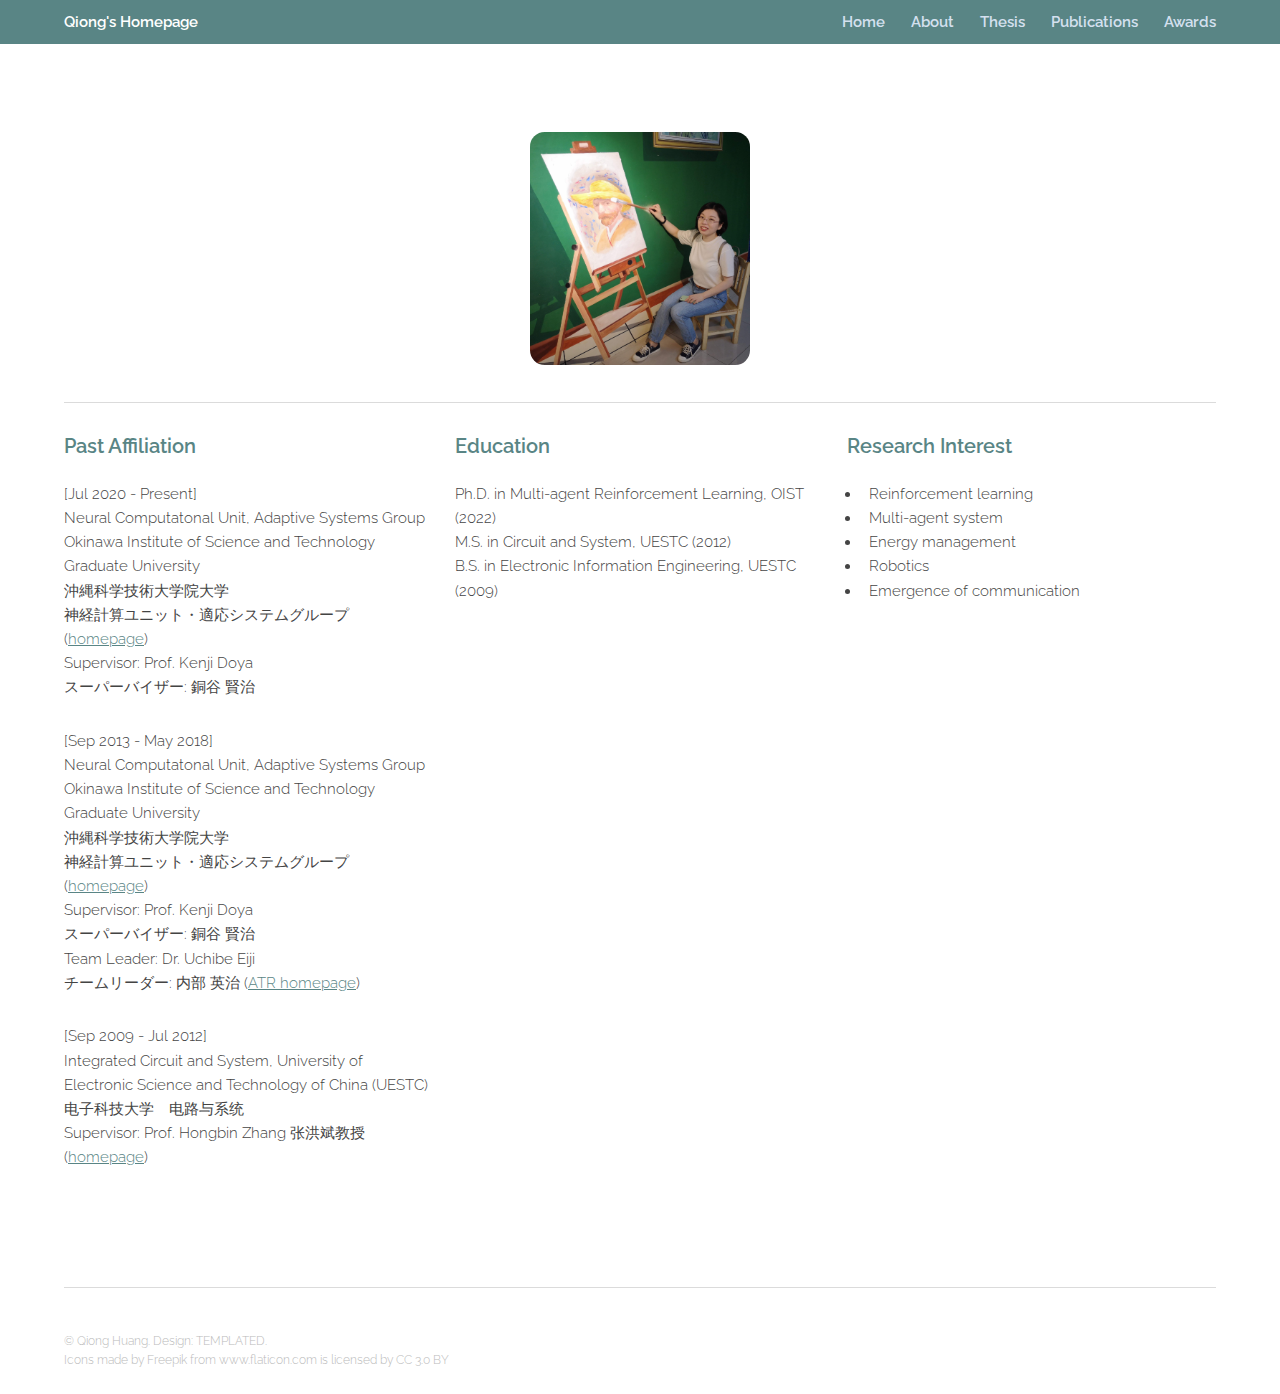
==== about.html @ fdb7c6c6 "Update contents" ====
<!DOCTYPE HTML>
<!--
	Theory by TEMPLATED
	templated.co @templatedco
	Released for free under the Creative Commons Attribution 3.0 license (templated.co/license)
-->
<html>
	<head>
		<title>About - Qiong Huang's Homepage</title>
		<meta charset="utf-8" />
		<meta name="viewport" content="width=device-width, initial-scale=1" />
		<link rel="stylesheet" href="assets/css/main.css" />
	</head>
	<body class="subpage">

		<!-- Header -->
			<header id="header">
				<div class="inner">
					<a href="index.html" class="logo">Qiong's Homepage</a>
					<nav id="nav">
					</nav>
					<a href="#navPanel" class="navPanelToggle"><span class="fa fa-bars"></span></a>
				</div>
			</header>

		<!-- Three -->
			<section id="three" class="wrapper">
				<div class="inner">
					<!-- <header class="align-center" style="text-align: center;">
						<h2 style="font-weight: 500">Who I Am</h2>
					</header> -->
					
					<div style="text-align: center;">
						<img src="images/me.jpg" style="width: 15em;border-radius: 1em;"/>
					</div>
					
					<hr />
					
					<!-- <div class="row">
						<div class="4u 12u$(small)">
							<h3>Name</h3>
							<p>Qiong Huang<br />
							黄琼<br />
							チョン　ホワン</p>
						</div>
						<div class="4u 12u$(small)">
							<h3>Occupation</h3>
							<p>Open to work<br /> 正在找工作</p>
						</div>
						<div class="4u$ 12u$(small)">
							<h3>Affiliation</h3>
							<p>[Feb 2022 - now ]<br />
							NC Unit,<br />
							OIST<br/>
							沖縄科学技術大学院大学<br />
							(<a href="https://groups.oist.jp/ncu" target="_blank">homepage</a>)<br />
						</div>
					</div> -->
					
					<div class="row">
						<div class="4u 12u$(medium)">
							<h3 style="font-weight: 600">Past Affiliation</h3>
							<p>[Jul 2020 - Present]<br />
							Neural Computatonal Unit, Adaptive Systems Group<br />
							Okinawa Institute of Science and Technology Graduate University<br/>
							沖縄科学技術大学院大学<br />
							神経計算ユニット・適応システムグループ
							(<a href="https://groups.oist.jp/ncu/adaptive-systems-group" target="_blank">homepage</a>)
							<br />
							Supervisor: Prof. Kenji Doya<br />
							スーパーバイザー: 銅谷 賢治</p>
							<p>[Sep 2013 - May 2018]<br />
								Neural Computatonal Unit, Adaptive Systems Group<br />
								Okinawa Institute of Science and Technology Graduate University<br/>沖縄科学技術大学院大学<br />
								神経計算ユニット・適応システムグループ
							(<a href="https://groups.oist.jp/ncu" target="_blank">homepage</a>)<br />
							Supervisor: Prof. Kenji Doya<br />
							スーパーバイザー: 銅谷 賢治<br />
							Team Leader: Dr. Uchibe Eiji<br />
							チームリーダー: 内部 英治
							(<a href="https://bicr.atr.jp/bri/en/members/" target="_blank">ATR homepage</a>)
							</p>
							<p>[Sep 2009 - Jul 2012]<br>
							Integrated Circuit and System, University of Electronic
							Science and Technology of China (UESTC)<br/>电子科技大学　电路与系统<br/>
							Supervisor: Prof. Hongbin Zhang 张洪斌教授 (<a href="https://www.sice.uestc.edu.cn/info/1302/5127.htm" target="_blank">homepage</a>)</p>
						</div>
						<div class="4u 12u$(medium)">
							<h3 style="font-weight: 600">Education</h3>
							<p>
							Ph.D. in Multi-agent Reinforcement Learning, OIST (2022)<br/>
							M.S. in Circuit and System, UESTC (2012)<br/>
							B.S. in Electronic Information Engineering, UESTC (2009)</p>
						</div>
						<div class="4u$ 12u$(medium)">
							<h3 style="font-weight: 600">Research Interest</h3>
								<ul>
									<li>Reinforcement learning </li>
									<li>Multi-agent system </li>
									<li>Energy management </li>
									<li>Robotics </li>
									<li>Emergence of communication</li>
								</ul>
						</div>
					</div>
				</div>
			</section>

		<!-- Footer -->
			<footer id="footer">
				<div class="inner">
					<div class="flex">
						<div class="copyright">
							&copy; Qiong Huang. Design: <a href="https://templated.co">TEMPLATED</a>. <div>Icons made by <a href="http://www.freepik.com" title="Freepik">Freepik</a> from <a href="https://www.flaticon.com/" title="Flaticon">www.flaticon.com</a> is licensed by <a href="http://creativecommons.org/licenses/by/3.0/" title="Creative Commons BY 3.0" target="_blank">CC 3.0 BY</a></div>
						</div>
						<ul class="icons">
						<!--
							<li><a href="#" class="icon fa-facebook"><span class="label">Facebook</span></a></li>
							<li><a href="#" class="icon fa-twitter"><span class="label">Twitter</span></a></li>
							<li><a href="#" class="icon fa-linkedin"><span class="label">linkedIn</span></a></li>
							<li><a href="#" class="icon fa-pinterest-p"><span class="label">Pinterest</span></a></li>
							<li><a href="#" class="icon fa-vimeo"><span class="label">Vimeo</span></a></li>
							-->
						</ul>
					</div>
				</div>
			</footer>

		<!-- Scripts -->
			<script src="assets/js/jquery.min.js"></script>
			<script src="assets/js/skel.min.js"></script>
			<script src="assets/js/util.js"></script>
			<script src="assets/js/main.js"></script>

	</body>
</html>
---- assets/css/main.css ----
@charset "UTF-8";
@import url(font-awesome.min.css);
@import "https://fonts.googleapis.com/css?family=Raleway:100,300,600";

/*
	Theory by TEMPLATED
	templated.co @templatedco
	Released for free under the Creative Commons Attribution 3.0 license (templated.co/license)
*/

/* Reset */

	html, body, div, span, applet, object, iframe, h1, h2, h3, h4, h5, h6, p, blockquote, pre, a, abbr, acronym, address, big, cite, code, del, dfn, em, img, ins, kbd, q, s, samp, small, strike, strong, sub, sup, tt, var, b, u, i, center, dl, dt, dd, ol, ul, li, fieldset, form, label, legend, table, caption, tbody, tfoot, thead, tr, th, td, article, aside, canvas, details, embed, figure, figcaption, footer, header, hgroup, menu, nav, output, ruby, section, summary, time, mark, audio, video {
		margin: 0;
		padding: 0;
		border: 0;
		font-size: 100%;
		font: inherit;
		vertical-align: baseline;
	}

	article, aside, details, figcaption, figure, footer, header, hgroup, menu, nav, section {
		display: block;
	}

	body {
		line-height: 1;
	}

	ol, ul {
		list-style: none;
	}

	blockquote, q {
		quotes: none;
	}

	blockquote:before, blockquote:after, q:before, q:after {
		content: '';
		content: none;
	}

	table {
		border-collapse: collapse;
		border-spacing: 0;
	}

	body {
		-webkit-text-size-adjust: none;
	}

/* Box Model */

	*, *:before, *:after {
		-moz-box-sizing: border-box;
		-webkit-box-sizing: border-box;
		box-sizing: border-box;
	}

/* Containers */

	.container {
		margin-left: auto;
		margin-right: auto;
	}

	.container.\31 25\25 {
		width: 100%;
		max-width: 100em;
		min-width: 80em;
	}

	.container.\37 5\25 {
		width: 60em;
	}

	.container.\35 0\25 {
		width: 40em;
	}

	.container.\32 5\25 {
		width: 20em;
	}

	.container {
		width: 80em;
	}

	@media screen and (max-width: 1680px) {

		.container.\31 25\25 {
			width: 100%;
			max-width: 100em;
			min-width: 80em;
		}

		.container.\37 5\25 {
			width: 60em;
		}

		.container.\35 0\25 {
			width: 40em;
		}

		.container.\32 5\25 {
			width: 20em;
		}

		.container {
			width: 80em;
		}

	}

	@media screen and (max-width: 1280px) {

		.container.\31 25\25 {
			width: 100%;
			max-width: 81.25em;
			min-width: 65em;
		}

		.container.\37 5\25 {
			width: 48.75em;
		}

		.container.\35 0\25 {
			width: 32.5em;
		}

		.container.\32 5\25 {
			width: 16.25em;
		}

		.container {
			width: 65em;
		}

	}

	@media screen and (max-width: 980px) {

		.container.\31 25\25 {
			width: 100%;
			max-width: 112.5%;
			min-width: 90%;
		}

		.container.\37 5\25 {
			width: 67.5%;
		}

		.container.\35 0\25 {
			width: 45%;
		}

		.container.\32 5\25 {
			width: 22.5%;
		}

		.container {
			width: 90%;
		}

	}

	@media screen and (max-width: 736px) {

		.container.\31 25\25 {
			width: 100%;
			max-width: 112.5%;
			min-width: 90%;
		}

		.container.\37 5\25 {
			width: 67.5%;
		}

		.container.\35 0\25 {
			width: 45%;
		}

		.container.\32 5\25 {
			width: 22.5%;
		}

		.container {
			width: 90% !important;
		}

	}

	@media screen and (max-width: 480px) {

		.container.\31 25\25 {
			width: 100%;
			max-width: 112.5%;
			min-width: 90%;
		}

		.container.\37 5\25 {
			width: 67.5%;
		}

		.container.\35 0\25 {
			width: 45%;
		}

		.container.\32 5\25 {
			width: 22.5%;
		}

		.container {
			width: 90% !important;
		}

	}

/* Grid */

	.row {
		border-bottom: solid 1px transparent;
		-moz-box-sizing: border-box;
		-webkit-box-sizing: border-box;
		box-sizing: border-box;
	}

	.row > * {
		float: left;
		-moz-box-sizing: border-box;
		-webkit-box-sizing: border-box;
		box-sizing: border-box;
	}

	.row:after, .row:before {
		content: '';
		display: block;
		clear: both;
		height: 0;
	}

	.row.uniform > * > :first-child {
		margin-top: 0;
	}

	.row.uniform > * > :last-child {
		margin-bottom: 0;
	}

	.row.\30 \25 > * {
		padding: 0 0 0 0em;
	}

	.row.\30 \25 {
		margin: 0 0 -1px 0em;
	}

	.row.uniform.\30 \25 > * {
		padding: 0em 0 0 0em;
	}

	.row.uniform.\30 \25 {
		margin: 0em 0 -1px 0em;
	}

	.row > * {
		padding: 0 0 0 2em;
	}

	.row {
		margin: 0 0 -1px -2em;
	}

	.row.uniform > * {
		padding: 2em 0 0 2em;
	}

	.row.uniform {
		margin: -2em 0 -1px -2em;
	}

	.row.\32 00\25 > * {
		padding: 0 0 0 4em;
	}

	.row.\32 00\25 {
		margin: 0 0 -1px -4em;
	}

	.row.uniform.\32 00\25 > * {
		padding: 4em 0 0 4em;
	}

	.row.uniform.\32 00\25 {
		margin: -4em 0 -1px -4em;
	}

	.row.\31 50\25 > * {
		padding: 0 0 0 3em;
	}

	.row.\31 50\25 {
		margin: 0 0 -1px -3em;
	}

	.row.uniform.\31 50\25 > * {
		padding: 3em 0 0 3em;
	}

	.row.uniform.\31 50\25 {
		margin: -3em 0 -1px -3em;
	}

	.row.\35 0\25 > * {
		padding: 0 0 0 1em;
	}

	.row.\35 0\25 {
		margin: 0 0 -1px -1em;
	}

	.row.uniform.\35 0\25 > * {
		padding: 1em 0 0 1em;
	}

	.row.uniform.\35 0\25 {
		margin: -1em 0 -1px -1em;
	}

	.row.\32 5\25 > * {
		padding: 0 0 0 0.5em;
	}

	.row.\32 5\25 {
		margin: 0 0 -1px -0.5em;
	}

	.row.uniform.\32 5\25 > * {
		padding: 0.5em 0 0 0.5em;
	}

	.row.uniform.\32 5\25 {
		margin: -0.5em 0 -1px -0.5em;
	}

	.\31 2u, .\31 2u\24 {
		width: 100%;
		clear: none;
		margin-left: 0;
	}

	.\31 1u, .\31 1u\24 {
		width: 91.6666666667%;
		clear: none;
		margin-left: 0;
	}

	.\31 0u, .\31 0u\24 {
		width: 83.3333333333%;
		clear: none;
		margin-left: 0;
	}

	.\39 u, .\39 u\24 {
		width: 75%;
		clear: none;
		margin-left: 0;
	}

	.\38 u, .\38 u\24 {
		width: 66.6666666667%;
		clear: none;
		margin-left: 0;
	}

	.\37 u, .\37 u\24 {
		width: 58.3333333333%;
		clear: none;
		margin-left: 0;
	}

	.\36 u, .\36 u\24 {
		width: 50%;
		clear: none;
		margin-left: 0;
	}

	.\35 u, .\35 u\24 {
		width: 41.6666666667%;
		clear: none;
		margin-left: 0;
	}

	.\34 u, .\34 u\24 {
		width: 33.3333333333%;
		clear: none;
		margin-left: 0;
	}

	.\33 u, .\33 u\24 {
		width: 25%;
		clear: none;
		margin-left: 0;
	}

	.\32 u, .\32 u\24 {
		width: 16.6666666667%;
		clear: none;
		margin-left: 0;
	}

	.\31 u, .\31 u\24 {
		width: 8.3333333333%;
		clear: none;
		margin-left: 0;
	}

	.\31 2u\24 + *,
	.\31 1u\24 + *,
	.\31 0u\24 + *,
	.\39 u\24 + *,
	.\38 u\24 + *,
	.\37 u\24 + *,
	.\36 u\24 + *,
	.\35 u\24 + *,
	.\34 u\24 + *,
	.\33 u\24 + *,
	.\32 u\24 + *,
	.\31 u\24 + * {
		clear: left;
	}

	.\-11u {
		margin-left: 91.66667%;
	}

	.\-10u {
		margin-left: 83.33333%;
	}

	.\-9u {
		margin-left: 75%;
	}

	.\-8u {
		margin-left: 66.66667%;
	}

	.\-7u {
		margin-left: 58.33333%;
	}

	.\-6u {
		margin-left: 50%;
	}

	.\-5u {
		margin-left: 41.66667%;
	}

	.\-4u {
		margin-left: 33.33333%;
	}

	.\-3u {
		margin-left: 25%;
	}

	.\-2u {
		margin-left: 16.66667%;
	}

	.\-1u {
		margin-left: 8.33333%;
	}

	@media screen and (max-width: 1680px) {

		.row > * {
			padding: 0 0 0 2em;
		}

		.row {
			margin: 0 0 -1px -2em;
		}

		.row.uniform > * {
			padding: 2em 0 0 2em;
		}

		.row.uniform {
			margin: -2em 0 -1px -2em;
		}

		.row.\32 00\25 > * {
			padding: 0 0 0 4em;
		}

		.row.\32 00\25 {
			margin: 0 0 -1px -4em;
		}

		.row.uniform.\32 00\25 > * {
			padding: 4em 0 0 4em;
		}

		.row.uniform.\32 00\25 {
			margin: -4em 0 -1px -4em;
		}

		.row.\31 50\25 > * {
			padding: 0 0 0 3em;
		}

		.row.\31 50\25 {
			margin: 0 0 -1px -3em;
		}

		.row.uniform.\31 50\25 > * {
			padding: 3em 0 0 3em;
		}

		.row.uniform.\31 50\25 {
			margin: -3em 0 -1px -3em;
		}

		.row.\35 0\25 > * {
			padding: 0 0 0 1em;
		}

		.row.\35 0\25 {
			margin: 0 0 -1px -1em;
		}

		.row.uniform.\35 0\25 > * {
			padding: 1em 0 0 1em;
		}

		.row.uniform.\35 0\25 {
			margin: -1em 0 -1px -1em;
		}

		.row.\32 5\25 > * {
			padding: 0 0 0 0.5em;
		}

		.row.\32 5\25 {
			margin: 0 0 -1px -0.5em;
		}

		.row.uniform.\32 5\25 > * {
			padding: 0.5em 0 0 0.5em;
		}

		.row.uniform.\32 5\25 {
			margin: -0.5em 0 -1px -0.5em;
		}

		.\31 2u\28xlarge\29, .\31 2u\24\28xlarge\29 {
			width: 100%;
			clear: none;
			margin-left: 0;
		}

		.\31 1u\28xlarge\29, .\31 1u\24\28xlarge\29 {
			width: 91.6666666667%;
			clear: none;
			margin-left: 0;
		}

		.\31 0u\28xlarge\29, .\31 0u\24\28xlarge\29 {
			width: 83.3333333333%;
			clear: none;
			margin-left: 0;
		}

		.\39 u\28xlarge\29, .\39 u\24\28xlarge\29 {
			width: 75%;
			clear: none;
			margin-left: 0;
		}

		.\38 u\28xlarge\29, .\38 u\24\28xlarge\29 {
			width: 66.6666666667%;
			clear: none;
			margin-left: 0;
		}

		.\37 u\28xlarge\29, .\37 u\24\28xlarge\29 {
			width: 58.3333333333%;
			clear: none;
			margin-left: 0;
		}

		.\36 u\28xlarge\29, .\36 u\24\28xlarge\29 {
			width: 50%;
			clear: none;
			margin-left: 0;
		}

		.\35 u\28xlarge\29, .\35 u\24\28xlarge\29 {
			width: 41.6666666667%;
			clear: none;
			margin-left: 0;
		}

		.\34 u\28xlarge\29, .\34 u\24\28xlarge\29 {
			width: 33.3333333333%;
			clear: none;
			margin-left: 0;
		}

		.\33 u\28xlarge\29, .\33 u\24\28xlarge\29 {
			width: 25%;
			clear: none;
			margin-left: 0;
		}

		.\32 u\28xlarge\29, .\32 u\24\28xlarge\29 {
			width: 16.6666666667%;
			clear: none;
			margin-left: 0;
		}

		.\31 u\28xlarge\29, .\31 u\24\28xlarge\29 {
			width: 8.3333333333%;
			clear: none;
			margin-left: 0;
		}

		.\31 2u\24\28xlarge\29 + *,
		.\31 1u\24\28xlarge\29 + *,
		.\31 0u\24\28xlarge\29 + *,
		.\39 u\24\28xlarge\29 + *,
		.\38 u\24\28xlarge\29 + *,
		.\37 u\24\28xlarge\29 + *,
		.\36 u\24\28xlarge\29 + *,
		.\35 u\24\28xlarge\29 + *,
		.\34 u\24\28xlarge\29 + *,
		.\33 u\24\28xlarge\29 + *,
		.\32 u\24\28xlarge\29 + *,
		.\31 u\24\28xlarge\29 + * {
			clear: left;
		}

		.\-11u\28xlarge\29 {
			margin-left: 91.66667%;
		}

		.\-10u\28xlarge\29 {
			margin-left: 83.33333%;
		}

		.\-9u\28xlarge\29 {
			margin-left: 75%;
		}

		.\-8u\28xlarge\29 {
			margin-left: 66.66667%;
		}

		.\-7u\28xlarge\29 {
			margin-left: 58.33333%;
		}

		.\-6u\28xlarge\29 {
			margin-left: 50%;
		}

		.\-5u\28xlarge\29 {
			margin-left: 41.66667%;
		}

		.\-4u\28xlarge\29 {
			margin-left: 33.33333%;
		}

		.\-3u\28xlarge\29 {
			margin-left: 25%;
		}

		.\-2u\28xlarge\29 {
			margin-left: 16.66667%;
		}

		.\-1u\28xlarge\29 {
			margin-left: 8.33333%;
		}

	}

	@media screen and (max-width: 1280px) {

		.row > * {
			padding: 0 0 0 1.5em;
		}

		.row {
			margin: 0 0 -1px -1.5em;
		}

		.row.uniform > * {
			padding: 1.5em 0 0 1.5em;
		}

		.row.uniform {
			margin: -1.5em 0 -1px -1.5em;
		}

		.row.\32 00\25 > * {
			padding: 0 0 0 3em;
		}

		.row.\32 00\25 {
			margin: 0 0 -1px -3em;
		}

		.row.uniform.\32 00\25 > * {
			padding: 3em 0 0 3em;
		}

		.row.uniform.\32 00\25 {
			margin: -3em 0 -1px -3em;
		}

		.row.\31 50\25 > * {
			padding: 0 0 0 2.25em;
		}

		.row.\31 50\25 {
			margin: 0 0 -1px -2.25em;
		}

		.row.uniform.\31 50\25 > * {
			padding: 2.25em 0 0 2.25em;
		}

		.row.uniform.\31 50\25 {
			margin: -2.25em 0 -1px -2.25em;
		}

		.row.\35 0\25 > * {
			padding: 0 0 0 0.75em;
		}

		.row.\35 0\25 {
			margin: 0 0 -1px -0.75em;
		}

		.row.uniform.\35 0\25 > * {
			padding: 0.75em 0 0 0.75em;
		}

		.row.uniform.\35 0\25 {
			margin: -0.75em 0 -1px -0.75em;
		}

		.row.\32 5\25 > * {
			padding: 0 0 0 0.375em;
		}

		.row.\32 5\25 {
			margin: 0 0 -1px -0.375em;
		}

		.row.uniform.\32 5\25 > * {
			padding: 0.375em 0 0 0.375em;
		}

		.row.uniform.\32 5\25 {
			margin: -0.375em 0 -1px -0.375em;
		}

		.\31 2u\28large\29, .\31 2u\24\28large\29 {
			width: 100%;
			clear: none;
			margin-left: 0;
		}

		.\31 1u\28large\29, .\31 1u\24\28large\29 {
			width: 91.6666666667%;
			clear: none;
			margin-left: 0;
		}

		.\31 0u\28large\29, .\31 0u\24\28large\29 {
			width: 83.3333333333%;
			clear: none;
			margin-left: 0;
		}

		.\39 u\28large\29, .\39 u\24\28large\29 {
			width: 75%;
			clear: none;
			margin-left: 0;
		}

		.\38 u\28large\29, .\38 u\24\28large\29 {
			width: 66.6666666667%;
			clear: none;
			margin-left: 0;
		}

		.\37 u\28large\29, .\37 u\24\28large\29 {
			width: 58.3333333333%;
			clear: none;
			margin-left: 0;
		}

		.\36 u\28large\29, .\36 u\24\28large\29 {
			width: 50%;
			clear: none;
			margin-left: 0;
		}

		.\35 u\28large\29, .\35 u\24\28large\29 {
			width: 41.6666666667%;
			clear: none;
			margin-left: 0;
		}

		.\34 u\28large\29, .\34 u\24\28large\29 {
			width: 33.3333333333%;
			clear: none;
			margin-left: 0;
		}

		.\33 u\28large\29, .\33 u\24\28large\29 {
			width: 25%;
			clear: none;
			margin-left: 0;
		}

		.\32 u\28large\29, .\32 u\24\28large\29 {
			width: 16.6666666667%;
			clear: none;
			margin-left: 0;
		}

		.\31 u\28large\29, .\31 u\24\28large\29 {
			width: 8.3333333333%;
			clear: none;
			margin-left: 0;
		}

		.\31 2u\24\28large\29 + *,
		.\31 1u\24\28large\29 + *,
		.\31 0u\24\28large\29 + *,
		.\39 u\24\28large\29 + *,
		.\38 u\24\28large\29 + *,
		.\37 u\24\28large\29 + *,
		.\36 u\24\28large\29 + *,
		.\35 u\24\28large\29 + *,
		.\34 u\24\28large\29 + *,
		.\33 u\24\28large\29 + *,
		.\32 u\24\28large\29 + *,
		.\31 u\24\28large\29 + * {
			clear: left;
		}

		.\-11u\28large\29 {
			margin-left: 91.66667%;
		}

		.\-10u\28large\29 {
			margin-left: 83.33333%;
		}

		.\-9u\28large\29 {
			margin-left: 75%;
		}

		.\-8u\28large\29 {
			margin-left: 66.66667%;
		}

		.\-7u\28large\29 {
			margin-left: 58.33333%;
		}

		.\-6u\28large\29 {
			margin-left: 50%;
		}

		.\-5u\28large\29 {
			margin-left: 41.66667%;
		}

		.\-4u\28large\29 {
			margin-left: 33.33333%;
		}

		.\-3u\28large\29 {
			margin-left: 25%;
		}

		.\-2u\28large\29 {
			margin-left: 16.66667%;
		}

		.\-1u\28large\29 {
			margin-left: 8.33333%;
		}

	}

	@media screen and (max-width: 980px) {

		.row > * {
			padding: 0 0 0 1.5em;
		}

		.row {
			margin: 0 0 -1px -1.5em;
		}

		.row.uniform > * {
			padding: 1.5em 0 0 1.5em;
		}

		.row.uniform {
			margin: -1.5em 0 -1px -1.5em;
		}

		.row.\32 00\25 > * {
			padding: 0 0 0 3em;
		}

		.row.\32 00\25 {
			margin: 0 0 -1px -3em;
		}

		.row.uniform.\32 00\25 > * {
			padding: 3em 0 0 3em;
		}

		.row.uniform.\32 00\25 {
			margin: -3em 0 -1px -3em;
		}

		.row.\31 50\25 > * {
			padding: 0 0 0 2.25em;
		}

		.row.\31 50\25 {
			margin: 0 0 -1px -2.25em;
		}

		.row.uniform.\31 50\25 > * {
			padding: 2.25em 0 0 2.25em;
		}

		.row.uniform.\31 50\25 {
			margin: -2.25em 0 -1px -2.25em;
		}

		.row.\35 0\25 > * {
			padding: 0 0 0 0.75em;
		}

		.row.\35 0\25 {
			margin: 0 0 -1px -0.75em;
		}

		.row.uniform.\35 0\25 > * {
			padding: 0.75em 0 0 0.75em;
		}

		.row.uniform.\35 0\25 {
			margin: -0.75em 0 -1px -0.75em;
		}

		.row.\32 5\25 > * {
			padding: 0 0 0 0.375em;
		}

		.row.\32 5\25 {
			margin: 0 0 -1px -0.375em;
		}

		.row.uniform.\32 5\25 > * {
			padding: 0.375em 0 0 0.375em;
		}

		.row.uniform.\32 5\25 {
			margin: -0.375em 0 -1px -0.375em;
		}

		.\31 2u\28medium\29, .\31 2u\24\28medium\29 {
			width: 100%;
			clear: none;
			margin-left: 0;
		}

		.\31 1u\28medium\29, .\31 1u\24\28medium\29 {
			width: 91.6666666667%;
			clear: none;
			margin-left: 0;
		}

		.\31 0u\28medium\29, .\31 0u\24\28medium\29 {
			width: 83.3333333333%;
			clear: none;
			margin-left: 0;
		}

		.\39 u\28medium\29, .\39 u\24\28medium\29 {
			width: 75%;
			clear: none;
			margin-left: 0;
		}

		.\38 u\28medium\29, .\38 u\24\28medium\29 {
			width: 66.6666666667%;
			clear: none;
			margin-left: 0;
		}

		.\37 u\28medium\29, .\37 u\24\28medium\29 {
			width: 58.3333333333%;
			clear: none;
			margin-left: 0;
		}

		.\36 u\28medium\29, .\36 u\24\28medium\29 {
			width: 50%;
			clear: none;
			margin-left: 0;
		}

		.\35 u\28medium\29, .\35 u\24\28medium\29 {
			width: 41.6666666667%;
			clear: none;
			margin-left: 0;
		}

		.\34 u\28medium\29, .\34 u\24\28medium\29 {
			width: 33.3333333333%;
			clear: none;
			margin-left: 0;
		}

		.\33 u\28medium\29, .\33 u\24\28medium\29 {
			width: 25%;
			clear: none;
			margin-left: 0;
		}

		.\32 u\28medium\29, .\32 u\24\28medium\29 {
			width: 16.6666666667%;
			clear: none;
			margin-left: 0;
		}

		.\31 u\28medium\29, .\31 u\24\28medium\29 {
			width: 8.3333333333%;
			clear: none;
			margin-left: 0;
		}

		.\31 2u\24\28medium\29 + *,
		.\31 1u\24\28medium\29 + *,
		.\31 0u\24\28medium\29 + *,
		.\39 u\24\28medium\29 + *,
		.\38 u\24\28medium\29 + *,
		.\37 u\24\28medium\29 + *,
		.\36 u\24\28medium\29 + *,
		.\35 u\24\28medium\29 + *,
		.\34 u\24\28medium\29 + *,
		.\33 u\24\28medium\29 + *,
		.\32 u\24\28medium\29 + *,
		.\31 u\24\28medium\29 + * {
			clear: left;
		}

		.\-11u\28medium\29 {
			margin-left: 91.66667%;
		}

		.\-10u\28medium\29 {
			margin-left: 83.33333%;
		}

		.\-9u\28medium\29 {
			margin-left: 75%;
		}

		.\-8u\28medium\29 {
			margin-left: 66.66667%;
		}

		.\-7u\28medium\29 {
			margin-left: 58.33333%;
		}

		.\-6u\28medium\29 {
			margin-left: 50%;
		}

		.\-5u\28medium\29 {
			margin-left: 41.66667%;
		}

		.\-4u\28medium\29 {
			margin-left: 33.33333%;
		}

		.\-3u\28medium\29 {
			margin-left: 25%;
		}

		.\-2u\28medium\29 {
			margin-left: 16.66667%;
		}

		.\-1u\28medium\29 {
			margin-left: 8.33333%;
		}

	}

	@media screen and (max-width: 736px) {

		.row > * {
			padding: 0 0 0 1.25em;
		}

		.row {
			margin: 0 0 -1px -1.25em;
		}

		.row.uniform > * {
			padding: 1.25em 0 0 1.25em;
		}

		.row.uniform {
			margin: -1.25em 0 -1px -1.25em;
		}

		.row.\32 00\25 > * {
			padding: 0 0 0 2.5em;
		}

		.row.\32 00\25 {
			margin: 0 0 -1px -2.5em;
		}

		.row.uniform.\32 00\25 > * {
			padding: 2.5em 0 0 2.5em;
		}

		.row.uniform.\32 00\25 {
			margin: -2.5em 0 -1px -2.5em;
		}

		.row.\31 50\25 > * {
			padding: 0 0 0 1.875em;
		}

		.row.\31 50\25 {
			margin: 0 0 -1px -1.875em;
		}

		.row.uniform.\31 50\25 > * {
			padding: 1.875em 0 0 1.875em;
		}

		.row.uniform.\31 50\25 {
			margin: -1.875em 0 -1px -1.875em;
		}

		.row.\35 0\25 > * {
			padding: 0 0 0 0.625em;
		}

		.row.\35 0\25 {
			margin: 0 0 -1px -0.625em;
		}

		.row.uniform.\35 0\25 > * {
			padding: 0.625em 0 0 0.625em;
		}

		.row.uniform.\35 0\25 {
			margin: -0.625em 0 -1px -0.625em;
		}

		.row.\32 5\25 > * {
			padding: 0 0 0 0.3125em;
		}

		.row.\32 5\25 {
			margin: 0 0 -1px -0.3125em;
		}

		.row.uniform.\32 5\25 > * {
			padding: 0.3125em 0 0 0.3125em;
		}

		.row.uniform.\32 5\25 {
			margin: -0.3125em 0 -1px -0.3125em;
		}

		.\31 2u\28small\29, .\31 2u\24\28small\29 {
			width: 100%;
			clear: none;
			margin-left: 0;
		}

		.\31 1u\28small\29, .\31 1u\24\28small\29 {
			width: 91.6666666667%;
			clear: none;
			margin-left: 0;
		}

		.\31 0u\28small\29, .\31 0u\24\28small\29 {
			width: 83.3333333333%;
			clear: none;
			margin-left: 0;
		}

		.\39 u\28small\29, .\39 u\24\28small\29 {
			width: 75%;
			clear: none;
			margin-left: 0;
		}

		.\38 u\28small\29, .\38 u\24\28small\29 {
			width: 66.6666666667%;
			clear: none;
			margin-left: 0;
		}

		.\37 u\28small\29, .\37 u\24\28small\29 {
			width: 58.3333333333%;
			clear: none;
			margin-left: 0;
		}

		.\36 u\28small\29, .\36 u\24\28small\29 {
			width: 50%;
			clear: none;
			margin-left: 0;
		}

		.\35 u\28small\29, .\35 u\24\28small\29 {
			width: 41.6666666667%;
			clear: none;
			margin-left: 0;
		}

		.\34 u\28small\29, .\34 u\24\28small\29 {
			width: 33.3333333333%;
			clear: none;
			margin-left: 0;
		}

		.\33 u\28small\29, .\33 u\24\28small\29 {
			width: 25%;
			clear: none;
			margin-left: 0;
		}

		.\32 u\28small\29, .\32 u\24\28small\29 {
			width: 16.6666666667%;
			clear: none;
			margin-left: 0;
		}

		.\31 u\28small\29, .\31 u\24\28small\29 {
			width: 8.3333333333%;
			clear: none;
			margin-left: 0;
		}

		.\31 2u\24\28small\29 + *,
		.\31 1u\24\28small\29 + *,
		.\31 0u\24\28small\29 + *,
		.\39 u\24\28small\29 + *,
		.\38 u\24\28small\29 + *,
		.\37 u\24\28small\29 + *,
		.\36 u\24\28small\29 + *,
		.\35 u\24\28small\29 + *,
		.\34 u\24\28small\29 + *,
		.\33 u\24\28small\29 + *,
		.\32 u\24\28small\29 + *,
		.\31 u\24\28small\29 + * {
			clear: left;
		}

		.\-11u\28small\29 {
			margin-left: 91.66667%;
		}

		.\-10u\28small\29 {
			margin-left: 83.33333%;
		}

		.\-9u\28small\29 {
			margin-left: 75%;
		}

		.\-8u\28small\29 {
			margin-left: 66.66667%;
		}

		.\-7u\28small\29 {
			margin-left: 58.33333%;
		}

		.\-6u\28small\29 {
			margin-left: 50%;
		}

		.\-5u\28small\29 {
			margin-left: 41.66667%;
		}

		.\-4u\28small\29 {
			margin-left: 33.33333%;
		}

		.\-3u\28small\29 {
			margin-left: 25%;
		}

		.\-2u\28small\29 {
			margin-left: 16.66667%;
		}

		.\-1u\28small\29 {
			margin-left: 8.33333%;
		}

	}

	@media screen and (max-width: 480px) {

		.row > * {
			padding: 0 0 0 1.25em;
		}

		.row {
			margin: 0 0 -1px -1.25em;
		}

		.row.uniform > * {
			padding: 1.25em 0 0 1.25em;
		}

		.row.uniform {
			margin: -1.25em 0 -1px -1.25em;
		}

		.row.\32 00\25 > * {
			padding: 0 0 0 2.5em;
		}

		.row.\32 00\25 {
			margin: 0 0 -1px -2.5em;
		}

		.row.uniform.\32 00\25 > * {
			padding: 2.5em 0 0 2.5em;
		}

		.row.uniform.\32 00\25 {
			margin: -2.5em 0 -1px -2.5em;
		}

		.row.\31 50\25 > * {
			padding: 0 0 0 1.875em;
		}

		.row.\31 50\25 {
			margin: 0 0 -1px -1.875em;
		}

		.row.uniform.\31 50\25 > * {
			padding: 1.875em 0 0 1.875em;
		}

		.row.uniform.\31 50\25 {
			margin: -1.875em 0 -1px -1.875em;
		}

		.row.\35 0\25 > * {
			padding: 0 0 0 0.625em;
		}

		.row.\35 0\25 {
			margin: 0 0 -1px -0.625em;
		}

		.row.uniform.\35 0\25 > * {
			padding: 0.625em 0 0 0.625em;
		}

		.row.uniform.\35 0\25 {
			margin: -0.625em 0 -1px -0.625em;
		}

		.row.\32 5\25 > * {
			padding: 0 0 0 0.3125em;
		}

		.row.\32 5\25 {
			margin: 0 0 -1px -0.3125em;
		}

		.row.uniform.\32 5\25 > * {
			padding: 0.3125em 0 0 0.3125em;
		}

		.row.uniform.\32 5\25 {
			margin: -0.3125em 0 -1px -0.3125em;
		}

		.\31 2u\28xsmall\29, .\31 2u\24\28xsmall\29 {
			width: 100%;
			clear: none;
			margin-left: 0;
		}

		.\31 1u\28xsmall\29, .\31 1u\24\28xsmall\29 {
			width: 91.6666666667%;
			clear: none;
			margin-left: 0;
		}

		.\31 0u\28xsmall\29, .\31 0u\24\28xsmall\29 {
			width: 83.3333333333%;
			clear: none;
			margin-left: 0;
		}

		.\39 u\28xsmall\29, .\39 u\24\28xsmall\29 {
			width: 75%;
			clear: none;
			margin-left: 0;
		}

		.\38 u\28xsmall\29, .\38 u\24\28xsmall\29 {
			width: 66.6666666667%;
			clear: none;
			margin-left: 0;
		}

		.\37 u\28xsmall\29, .\37 u\24\28xsmall\29 {
			width: 58.3333333333%;
			clear: none;
			margin-left: 0;
		}

		.\36 u\28xsmall\29, .\36 u\24\28xsmall\29 {
			width: 50%;
			clear: none;
			margin-left: 0;
		}

		.\35 u\28xsmall\29, .\35 u\24\28xsmall\29 {
			width: 41.6666666667%;
			clear: none;
			margin-left: 0;
		}

		.\34 u\28xsmall\29, .\34 u\24\28xsmall\29 {
			width: 33.3333333333%;
			clear: none;
			margin-left: 0;
		}

		.\33 u\28xsmall\29, .\33 u\24\28xsmall\29 {
			width: 25%;
			clear: none;
			margin-left: 0;
		}

		.\32 u\28xsmall\29, .\32 u\24\28xsmall\29 {
			width: 16.6666666667%;
			clear: none;
			margin-left: 0;
		}

		.\31 u\28xsmall\29, .\31 u\24\28xsmall\29 {
			width: 8.3333333333%;
			clear: none;
			margin-left: 0;
		}

		.\31 2u\24\28xsmall\29 + *,
		.\31 1u\24\28xsmall\29 + *,
		.\31 0u\24\28xsmall\29 + *,
		.\39 u\24\28xsmall\29 + *,
		.\38 u\24\28xsmall\29 + *,
		.\37 u\24\28xsmall\29 + *,
		.\36 u\24\28xsmall\29 + *,
		.\35 u\24\28xsmall\29 + *,
		.\34 u\24\28xsmall\29 + *,
		.\33 u\24\28xsmall\29 + *,
		.\32 u\24\28xsmall\29 + *,
		.\31 u\24\28xsmall\29 + * {
			clear: left;
		}

		.\-11u\28xsmall\29 {
			margin-left: 91.66667%;
		}

		.\-10u\28xsmall\29 {
			margin-left: 83.33333%;
		}

		.\-9u\28xsmall\29 {
			margin-left: 75%;
		}

		.\-8u\28xsmall\29 {
			margin-left: 66.66667%;
		}

		.\-7u\28xsmall\29 {
			margin-left: 58.33333%;
		}

		.\-6u\28xsmall\29 {
			margin-left: 50%;
		}

		.\-5u\28xsmall\29 {
			margin-left: 41.66667%;
		}

		.\-4u\28xsmall\29 {
			margin-left: 33.33333%;
		}

		.\-3u\28xsmall\29 {
			margin-left: 25%;
		}

		.\-2u\28xsmall\29 {
			margin-left: 16.66667%;
		}

		.\-1u\28xsmall\29 {
			margin-left: 8.33333%;
		}

	}

/* Basic */

	@-ms-viewport {
		width: device-width;
	}

	body {
		-ms-overflow-style: scrollbar;
	}

	@media screen and (max-width: 480px) {

		html, body {
			min-width: 320px;
		}

	}

	body {
		background: #fff;
	}

		body.is-loading *, body.is-loading *:before, body.is-loading *:after {
			-moz-animation: none !important;
			-webkit-animation: none !important;
			-ms-animation: none !important;
			animation: none !important;
			-moz-transition: none !important;
			-webkit-transition: none !important;
			-ms-transition: none !important;
			transition: none !important;
		}

/* Type */

	body, input, select, textarea {
		color: #444;/*#9a9a9a;*/
		font-family: "Raleway", Arial, Helvetica, sans-serif;
		font-size: 13pt;
		font-weight: 300;
		line-height: 1.65;
	}

		@media screen and (max-width: 1680px) {

			body, input, select, textarea {
				font-size: 11pt;
			}

		}

		@media screen and (max-width: 1280px) {

			body, input, select, textarea {
				font-size: 11pt;
			}

		}

		@media screen and (max-width: 980px) {

			body, input, select, textarea {
				font-size: 12pt;
			}

		}

		@media screen and (max-width: 736px) {

			body, input, select, textarea {
				font-size: 12pt;
			}

		}

		@media screen and (max-width: 480px) {

			body, input, select, textarea {
				font-size: 12pt;
			}

		}

	a {
		color: #598585;
		text-decoration: underline;
	}

		a:hover {
			text-decoration: none;
		}

	strong, b {
		color: #555;
		font-weight: 600;
	}

	em, i {
		font-style: italic;
	}

	p {
		margin: 0 0 2em 0;
	}

	h1, h2, h3, h4, h5, h6 {
		color: #598585;
		font-weight: 300;
		line-height: 1.5;
		margin: 0 0 1em 0;
	}

		h1 a, h2 a, h3 a, h4 a, h5 a, h6 a {
			color: inherit;
			text-decoration: none;
		}

	h2 {
		font-size: 1.75em;
		font-weight: 100;
	}

	h3 {
		font-size: 1.35em;
	}

	h4 {
		font-size: 1.1em;
	}

	h5 {
		font-size: 0.9em;
	}

	h6 {
		font-size: 0.7em;
	}

	sub {
		font-size: 0.8em;
		position: relative;
		top: 0.5em;
	}

	sup {
		font-size: 0.8em;
		position: relative;
		top: -0.5em;
	}

	blockquote {
		border-left: solid 4px #dbdbdb;
		font-style: italic;
		margin: 0 0 2em 0;
		padding: 0.5em 0 0.5em 2em;
	}

	code {
		background: rgba(144, 144, 144, 0.075);
		border-radius: 0;
		border: solid 1px #dbdbdb;
		font-family: "Courier New", monospace;
		font-size: 0.9em;
		margin: 0 0.25em;
		padding: 0.25em 0.65em;
	}

	pre {
		-webkit-overflow-scrolling: touch;
		font-family: "Courier New", monospace;
		font-size: 0.9em;
		margin: 0 0 2em 0;
	}

		pre code {
			display: block;
			line-height: 1.75;
			padding: 1em 1.5em;
			overflow-x: auto;
		}

	hr {
		border: 0;
		border-bottom: solid 1px #dbdbdb;
		margin: 2em 0;
	}

		hr.major {
			margin: 3em 0;
		}

	.align-left {
		text-align: left;
	}

	.align-center {
		text-align: center;
	}

	.align-right {
		text-align: right;
	}

	.inner {
		max-width: 75em;
		margin: 0 auto;
	}

		@media screen and (max-width: 1280px) {

			.inner {
				max-width: 90%;
			}

		}

		@media screen and (max-width: 480px) {

			.inner {
				max-width: 85%;
			}

		}

/* Section/Article */

	section.special, article.special {
		text-align: center;
	}

		section.special article, article.special article {
			text-align: left;
		}

	section.wrapper, article.wrapper {
		padding: 6em 0;
	}

		section.wrapper header, article.wrapper header {
			margin-bottom: 4em;
		}

			section.wrapper header h2, article.wrapper header h2 {
				font-size: 2.75em;
				margin: 0 0 .5em 0;
			}

			section.wrapper header p, article.wrapper header p {
				font-size: 1em;
			}

		section.wrapper article header, article.wrapper article header {
			margin: 0;
		}

		section.wrapper.style1, article.wrapper.style1 {
			background: #598585;
			color: #bacee6;
		}

			section.wrapper.style1 header h2, article.wrapper.style1 header h2 {
				color: #fff;
			}

			section.wrapper.style1 header p, article.wrapper.style1 header p {
				color: #bacee6;
			}

			section.wrapper.style1 h3, article.wrapper.style1 h3 {
				color: #FFF;
			}

		@media screen and (max-width: 980px) {

			section.wrapper, article.wrapper {
				padding: 2em 0;
			}

		}

		@media screen and (max-width: 736px) {

			section.wrapper header, article.wrapper header {
				margin-bottom: 2em;
			}

				section.wrapper header h2, article.wrapper header h2 {
					font-size: 2em;
				}

				section.wrapper header p, article.wrapper header p {
					font-size: .9em;
				}

		}

		@media screen and (max-width: 480px) {

			section.wrapper, article.wrapper {
				text-align: center;
			}

				section.wrapper article, article.wrapper article {
					text-align: center;
				}

		}

	header p {
		color: #444;
		position: relative;
		margin: 0 0 1.5em 0;
	}

	header h2 + p {
		font-size: 1.25em;
		margin-top: -1em;
	}

	header h3 + p {
		font-size: 1.1em;
		margin-top: -0.8em;
	}

	header h4 + p,
	header h5 + p,
	header h6 + p {
		font-size: 0.9em;
		margin-top: -0.6em;
	}

/* Flex */

	.flex {
		display: -ms-flexbox;
		-ms-flex-wrap: wrap;
		-ms-flex-pack: justify;
		display: -moz-flex;
		display: -webkit-flex;
		display: -ms-flex;
		display: flex;
		-moz-flex-wrap: wrap;
		-webkit-flex-wrap: wrap;
		-ms-flex-wrap: wrap;
		flex-wrap: wrap;
		-moz-justify-content: space-between;
		-webkit-justify-content: space-between;
		-ms-justify-content: space-between;
		justify-content: space-between;
	}

		.flex.flex-2 article {
			width: 47%;
		}

		.flex.flex-3 article {
			position: relative;
			width: 28%;
		}

			.flex.flex-3 article:before {
				content: '';
				position: absolute;
				width: 100%;
				height: 100%;
				right: -2em;
				top: 0;
				border-right: 1px solid #dbdbdb;
				pointer-events: none;
			}

			.flex.flex-3 article:last-child:before {
				border: none;
			}

		.flex.flex-4 .box {
			width: 21%;
		}

		@media screen and (max-width: 980px) {

			.flex.flex-2 article {
				width: 100%;
				margin-bottom: 3em;
			}

				.flex.flex-2 article:last-child {
					margin-bottom: 0;
				}

			.flex.flex-3 {
				-moz-flex-direction: column;
				-webkit-flex-direction: column;
				-ms-flex-direction: column;
				flex-direction: column;
			}

				.flex.flex-3 article {
					width: 100%;
					border-bottom: 1px solid #dbdbdb;
					padding-bottom: 2.5em;
					margin-bottom: 3em;
				}

					.flex.flex-3 article:last-child {
						border: none;
						padding-bottom: 0;
						margin: 0 0 1em 0;
					}

					.flex.flex-3 article:before {
						display: none;
					}

			.flex.flex-4 .box {
				width: 47%;
			}

		}

		@media screen and (max-width: 480px) {

			.flex.flex-4 .box {
				width: 100%;
			}

		}

/* Form */

	form {
		margin: 0 0 2em 0;
	}

	label {
		color: #555;
		display: block;
		font-size: 0.9em;
		font-weight: 600;
		margin: 0 0 1em 0;
	}

	input[type="text"],
	input[type="password"],
	input[type="email"],
	input[type="tel"],
	select,
	textarea {
		-moz-appearance: none;
		-webkit-appearance: none;
		-ms-appearance: none;
		appearance: none;
		background: rgba(144, 144, 144, 0.075);
		border-radius: 0;
		border: none;
		border: solid 1px #dbdbdb;
		color: inherit;
		display: block;
		outline: 0;
		padding: 0 1em;
		text-decoration: none;
		width: 100%;
	}

		input[type="text"]:invalid,
		input[type="password"]:invalid,
		input[type="email"]:invalid,
		input[type="tel"]:invalid,
		select:invalid,
		textarea:invalid {
			box-shadow: none;
		}

		input[type="text"]:focus,
		input[type="password"]:focus,
		input[type="email"]:focus,
		input[type="tel"]:focus,
		select:focus,
		textarea:focus {
			border-color: #598585;
			box-shadow: 0 0 0 1px #598585;
		}

	.select-wrapper {
		text-decoration: none;
		display: block;
		position: relative;
	}

		.select-wrapper:before {
			content: "";
			-moz-osx-font-smoothing: grayscale;
			-webkit-font-smoothing: antialiased;
			font-family: FontAwesome;
			font-style: normal;
			font-weight: normal;
			text-transform: none !important;
		}

		.select-wrapper:before {
			color: #dbdbdb;
			display: block;
			height: 2.75em;
			line-height: 2.75em;
			pointer-events: none;
			position: absolute;
			right: 0;
			text-align: center;
			top: 0;
			width: 2.75em;
		}

		.select-wrapper select::-ms-expand {
			display: none;
		}

	input[type="text"],
	input[type="password"],
	input[type="email"],
	select {
		height: 2.75em;
	}

	textarea {
		padding: 0.75em 1em;
	}

	input[type="checkbox"],
	input[type="radio"] {
		-moz-appearance: none;
		-webkit-appearance: none;
		-ms-appearance: none;
		appearance: none;
		display: block;
		float: left;
		margin-right: -2em;
		opacity: 0;
		width: 1em;
		z-index: -1;
	}

		input[type="checkbox"] + label,
		input[type="radio"] + label {
			text-decoration: none;
			color: #9a9a9a;
			cursor: pointer;
			display: inline-block;
			font-size: 1em;
			font-weight: 300;
			padding-left: 2.4em;
			padding-right: 0.75em;
			position: relative;
		}

			input[type="checkbox"] + label:before,
			input[type="radio"] + label:before {
				-moz-osx-font-smoothing: grayscale;
				-webkit-font-smoothing: antialiased;
				font-family: FontAwesome;
				font-style: normal;
				font-weight: normal;
				text-transform: none !important;
			}

			input[type="checkbox"] + label:before,
			input[type="radio"] + label:before {
				background: rgba(144, 144, 144, 0.075);
				border-radius: 0;
				border: solid 1px #dbdbdb;
				content: '';
				display: inline-block;
				height: 1.65em;
				left: 0;
				line-height: 1.58125em;
				position: absolute;
				text-align: center;
				top: 0;
				width: 1.65em;
			}

		input[type="checkbox"]:checked + label:before,
		input[type="radio"]:checked + label:before {
			background: #5a5a5a;
			border-color: #5a5a5a;
			color: #ffffff;
			content: '\f00c';
		}

		input[type="checkbox"]:focus + label:before,
		input[type="radio"]:focus + label:before {
			border-color: #598585;
			box-shadow: 0 0 0 1px #598585;
		}

	input[type="checkbox"] + label:before {
		border-radius: 0;
	}

	input[type="radio"] + label:before {
		border-radius: 100%;
	}

	::-webkit-input-placeholder {
		color: #bbb !important;
		opacity: 1.0;
	}

	:-moz-placeholder {
		color: #bbb !important;
		opacity: 1.0;
	}

	::-moz-placeholder {
		color: #bbb !important;
		opacity: 1.0;
	}

	:-ms-input-placeholder {
		color: #bbb !important;
		opacity: 1.0;
	}

	.formerize-placeholder {
		color: #bbb !important;
		opacity: 1.0;
	}

/* Box */

	.box {
		border: solid 1px #dbdbdb;
		margin-bottom: 2em;
		padding: 1.5em;
	}

		.box > :last-child,
		.box > :last-child > :last-child,
		.box > :last-child > :last-child > :last-child {
			margin-bottom: 0;
		}

		.box.alt {
			border: 0;
			border-radius: 0;
			padding: 0;
		}

		.box.person {
			border: solid 1px rgba(255, 255, 255, 0.25);
			padding: 3em 1.5em;
		}

			.box.person h3 {
				margin: 0;
			}

			.box.person .image {
				margin-bottom: 1em;
			}

				.box.person .image img {
					max-width: 100%;
				}

/* Icon */

	.icon {
		text-decoration: none;
		border-bottom: none;
		position: relative;
	}

		.icon:before {
			-moz-osx-font-smoothing: grayscale;
			-webkit-font-smoothing: antialiased;
			font-family: FontAwesome;
			font-style: normal;
			font-weight: normal;
			text-transform: none !important;
		}

		.icon > .label {
			display: none;
		}

/* Image */

	.image {
		border-radius: 0;
		border: 0;
		display: inline-block;
		position: relative;
	}

		.image img {
			border-radius: 0;
			display: block;
		}

		.image.left, .image.right {
			max-width: 40%;
		}

			.image.left img, .image.right img {
				width: 100%;
			}

		.image.round img {
			border-radius: 100%;
		}

		.image.left {
			float: left;
			padding: 0 1.5em 1em 0;
			top: 0.25em;
		}

		.image.right {
			float: right;
			padding: 0 0 1em 1.5em;
			top: 0.25em;
		}

		.image.fit {
			display: block;
			margin: 0 0 2em 0;
			width: 100%;
		}

			.image.fit img {
				width: 100%;
			}

		.image.main {
			display: block;
			margin: 0 0 3em 0;
			width: 100%;
		}

			.image.main img {
				width: 100%;
			}

/* List */

	ol {
		list-style: decimal;
		margin: 0 0 2em 0;
		padding-left: 1.25em;
	}

		ol li {
			padding-left: 0.25em;
		}

	ul {
		list-style: disc;
		margin: 0 0 2em 0;
		padding-left: 1em;
	}

		ul li {
			padding-left: 0.5em;
		}

		ul.alt {
			list-style: none;
			padding-left: 0;
		}

			ul.alt li {
				border-top: solid 1px #dbdbdb;
				padding: 0.5em 0;
			}

				ul.alt li:first-child {
					border-top: 0;
					padding-top: 0;
				}

		ul.icons {
			cursor: default;
			list-style: none;
			padding-left: 0;
		}

			ul.icons li {
				display: inline-block;
				padding: 0 1em 0 0;
			}

				ul.icons li:last-child {
					padding-right: 0;
				}

				ul.icons li .icon:before {
					font-size: 2em;
				}

		ul.actions {
			cursor: default;
			list-style: none;
			padding-left: 0;
		}

			ul.actions li {
				display: inline-block;
				padding: 0 1em 0 0;
				vertical-align: middle;
			}

				ul.actions li:last-child {
					padding-right: 0;
				}

			ul.actions.small li {
				padding: 0 0.5em 0 0;
			}

			ul.actions.vertical li {
				display: block;
				padding: 1em 0 0 0;
			}

				ul.actions.vertical li:first-child {
					padding-top: 0;
				}

				ul.actions.vertical li > * {
					margin-bottom: 0;
				}

			ul.actions.vertical.small li {
				padding: 0.5em 0 0 0;
			}

				ul.actions.vertical.small li:first-child {
					padding-top: 0;
				}

			ul.actions.fit {
				display: table;
				margin-left: -1em;
				padding: 0;
				table-layout: fixed;
				width: calc(100% + 1em);
			}

				ul.actions.fit li {
					display: table-cell;
					padding: 0 0 0 1em;
				}

					ul.actions.fit li > * {
						margin-bottom: 0;
					}

				ul.actions.fit.small {
					margin-left: -0.5em;
					width: calc(100% + 0.5em);
				}

					ul.actions.fit.small li {
						padding: 0 0 0 0.5em;
					}

			@media screen and (max-width: 480px) {

				ul.actions {
					margin: 0 0 2em 0;
				}

					ul.actions li {
						padding: 1em 0 0 0;
						display: block;
						text-align: center;
						width: 100%;
					}

						ul.actions li:first-child {
							padding-top: 0;
						}

						ul.actions li > * {
							width: 100%;
							margin: 0 !important;
						}

							ul.actions li > *.icon:before {
								margin-left: -2em;
							}

					ul.actions.small li {
						padding: 0.5em 0 0 0;
					}

						ul.actions.small li:first-child {
							padding-top: 0;
						}

			}

	dl {
		margin: 0 0 2em 0;
	}

		dl dt {
			display: block;
			font-weight: 600;
			margin: 0 0 1em 0;
		}

		dl dd {
			margin-left: 2em;
		}

/* Table */

	.table-wrapper {
		-webkit-overflow-scrolling: touch;
		overflow-x: auto;
	}

	table {
		margin: 0 0 2em 0;
		width: 100%;
	}

		table tbody tr {
			border: solid 1px #dbdbdb;
			border-left: 0;
			border-right: 0;
		}

			table tbody tr:nth-child(2n + 1) {
				background-color: rgba(144, 144, 144, 0.075);
			}

		table td {
			padding: 0.75em 0.75em;
		}

		table th {
			color: #555;
			font-size: 0.9em;
			font-weight: 600;
			padding: 0 0.75em 0.75em 0.75em;
			text-align: left;
		}

		table thead {
			border-bottom: solid 2px #dbdbdb;
		}

		table tfoot {
			border-top: solid 2px #dbdbdb;
		}

		table.alt {
			border-collapse: separate;
		}

			table.alt tbody tr td {
				border: solid 1px #dbdbdb;
				border-left-width: 0;
				border-top-width: 0;
			}

				table.alt tbody tr td:first-child {
					border-left-width: 1px;
				}

			table.alt tbody tr:first-child td {
				border-top-width: 1px;
			}

			table.alt thead {
				border-bottom: 0;
			}

			table.alt tfoot {
				border-top: 0;
			}

/* Button */

	input[type="submit"],
	input[type="reset"],
	input[type="button"],
	button,
	.button {
		-moz-appearance: none;
		-webkit-appearance: none;
		-ms-appearance: none;
		appearance: none;
		-moz-transition: background-color 0.2s ease-in-out, color 0.2s ease-in-out;
		-webkit-transition: background-color 0.2s ease-in-out, color 0.2s ease-in-out;
		-ms-transition: background-color 0.2s ease-in-out, color 0.2s ease-in-out;
		transition: background-color 0.2s ease-in-out, color 0.2s ease-in-out;
		background-color: #5a5a5a;
		border-radius: 0;
		border: 0;
		color: #ffffff !important;
		cursor: pointer;
		display: inline-block;
		font-weight: 600;
		height: 2.85em;
		line-height: 2.95em;
		padding: 0 1.5em;
		text-align: center;
		text-decoration: none;
		white-space: nowrap;
	}

		input[type="submit"]:hover,
		input[type="reset"]:hover,
		input[type="button"]:hover,
		button:hover,
		.button:hover {
			background-color: #676767;
		}

		input[type="submit"]:active,
		input[type="reset"]:active,
		input[type="button"]:active,
		button:active,
		.button:active {
			background-color: #4d4d4d;
		}

		input[type="submit"].icon,
		input[type="reset"].icon,
		input[type="button"].icon,
		button.icon,
		.button.icon {
			padding-left: 1.35em;
		}

			input[type="submit"].icon:before,
			input[type="reset"].icon:before,
			input[type="button"].icon:before,
			button.icon:before,
			.button.icon:before {
				margin-right: 0.5em;
			}

		input[type="submit"].fit,
		input[type="reset"].fit,
		input[type="button"].fit,
		button.fit,
		.button.fit {
			display: block;
			margin: 0 0 1em 0;
			width: 100%;
		}

		input[type="submit"].small,
		input[type="reset"].small,
		input[type="button"].small,
		button.small,
		.button.small {
			font-size: 0.8em;
		}

		input[type="submit"].big,
		input[type="reset"].big,
		input[type="button"].big,
		button.big,
		.button.big {
			font-size: 1.35em;
		}

		input[type="submit"].alt,
		input[type="reset"].alt,
		input[type="button"].alt,
		button.alt,
		.button.alt {
			background-color: transparent;
			box-shadow: inset 0 0 0 2px #dbdbdb;
			color: #555 !important;
		}

			input[type="submit"].alt:hover,
			input[type="reset"].alt:hover,
			input[type="button"].alt:hover,
			button.alt:hover,
			.button.alt:hover {
				background-color: rgba(144, 144, 144, 0.075);
			}

			input[type="submit"].alt:active,
			input[type="reset"].alt:active,
			input[type="button"].alt:active,
			button.alt:active,
			.button.alt:active {
				background-color: rgba(144, 144, 144, 0.2);
			}

			input[type="submit"].alt.icon:before,
			input[type="reset"].alt.icon:before,
			input[type="button"].alt.icon:before,
			button.alt.icon:before,
			.button.alt.icon:before {
				color: #bbb;
			}

		input[type="submit"].special,
		input[type="reset"].special,
		input[type="button"].special,
		button.special,
		.button.special {
			background-color: #598585;
			color: #ffffff !important;
		}

			input[type="submit"].special:hover,
			input[type="reset"].special:hover,
			input[type="button"].special:hover,
			button.special:hover,
			.button.special:hover {
				background-color: #66c8a7;
			}

			input[type="submit"].special:active,
			input[type="reset"].special:active,
			input[type="button"].special:active,
			button.special:active,
			.button.special:active {
				background-color: #42b88b;
			}

		input[type="submit"].disabled, input[type="submit"]:disabled,
		input[type="reset"].disabled,
		input[type="reset"]:disabled,
		input[type="button"].disabled,
		input[type="button"]:disabled,
		button.disabled,
		button:disabled,
		.button.disabled,
		.button:disabled {
			background-color: #9a9a9a !important;
			box-shadow: inset 0 -0.15em 0 0 rgba(0, 0, 0, 0.15);
			color: #fff !important;
			cursor: default;
			opacity: 0.25;
		}

		@media screen and (max-width: 480px) {

			input[type="submit"],
			input[type="reset"],
			input[type="button"],
			button,
			.button {
				padding: 0;
				width: 100%;
			}

		}

/* Header */

	.subpage {
		padding-top: 44px;
	}

		.subpage #header {
			background: #598585;
			top: 0;
			height: 44px;
			line-height: 44px;
			position: fixed;
		}

	#header {
		color: #d4e0ef;
		cursor: default;
		height: 3.25em;
		left: 0;
		line-height: 3.25em;
		position: absolute;
		text-align: right;
		top: 4em;
		width: 100%;
		z-index: 10001;
	}

		#header .inner {
			margin: 0 auto;
			position: relative;
		}

		#header .logo {
			color: #ffffff;
			display: inline-block;
			font-weight: 600;
			height: inherit;
			left: 0;
			line-height: inherit;
			margin: 0;
			padding: 0;
			position: absolute;
			top: 0;
			font-size: 1em;
		}

		#header a {
			-moz-transition: color 0.2s ease-in-out;
			-webkit-transition: color 0.2s ease-in-out;
			-ms-transition: color 0.2s ease-in-out;
			transition: color 0.2s ease-in-out;
			display: inline-block;
			padding: 0 0.75em;
			color: inherit;
			text-decoration: none;
			font-size: 1em;
			font-weight: 600; 
		}

			#header a:hover {
				color: #ffffff;
			}

			#header a:last-child {
				padding-right: 0;
			}

			#header a.navPanelToggle {
				display: none;
				text-decoration: none;
				height: 4em;
				width: 4em;
				z-index: 10003;
			}

				#header a.navPanelToggle .fa {
					font-size: 1.25em;
				}

				@media screen and (max-width: 980px) {

					#header a.navPanelToggle {
						display: inline-block;
					}

				}

			@media screen and (max-width: 736px) {

				#header a {
					padding: 0 0.5em;
				}

			}

	@media screen and (max-width: 980px) {

		#header {
			top: 3em;
			height: 44px;
			line-height: 44px;
		}

	}

	@media screen and (max-width: 736px) {

		#header {
			top: 2em;
		}

	}

	@media screen and (max-width: 480px) {

		#header {
			top: 1em;
			min-width: 320px;
		}

	}

/* Nav */

	@media screen and (max-width: 980px) {

		#nav {
			display: none;
		}

	}

	#navPanel {
		-moz-transform: translatex(20em);
		-webkit-transform: translatex(20em);
		-ms-transform: translatex(20em);
		transform: translatex(20em);
		-moz-transition: -moz-transform 0.2s ease-in-out, visibility 0.2s ease-in-out;
		-webkit-transition: -webkit-transform 0.2s ease-in-out, visibility 0.2s ease-in-out;
		-ms-transition: -ms-transform 0.2s ease-in-out, visibility 0.2s ease-in-out;
		transition: transform 0.2s ease-in-out, visibility 0.2s ease-in-out;
		-webkit-overflow-scrolling: touch;
		visibility: hidden;
		overflow-y: auto;
		position: fixed;
		right: 0;
		top: 0;
		background: #598585;
		color: #d4e0ef;
		height: 100%;
		max-width: 80%;
		width: 20em;
		padding: 0.5em 1.25em;
		z-index: 10003;
	}

		#navPanel.visible {
			-moz-transform: translatex(0);
			-webkit-transform: translatex(0);
			-ms-transform: translatex(0);
			transform: translatex(0);
			box-shadow: 0 0 1.5em 0 rgba(0, 0, 0, 0.2);
			visibility: visible;
		}

		#navPanel a:not(.close) {
			border-top: solid 1px rgba(255, 255, 255, 0.25);
			color: #d4e0ef;
			font-weight: 600;
			display: block;
			padding: 0.75em 0;
			text-decoration: none;
			font-weight: 600;
		}

			#navPanel a:not(.close):first-child {
				border: none;
			}

		#navPanel .close {
			text-decoration: none;
			-moz-transition: color 0.2s ease-in-out;
			-webkit-transition: color 0.2s ease-in-out;
			-ms-transition: color 0.2s ease-in-out;
			transition: color 0.2s ease-in-out;
			-webkit-tap-highlight-color: transparent;
			border: 0;
			color: #d4e0ef;
			cursor: pointer;
			display: block;
			height: 4em;
			padding-right: 1.25em;
			position: absolute;
			right: 0;
			text-align: right;
			top: 0;
			vertical-align: middle;
			width: 5em;
		}

			#navPanel .close:before {
				-moz-osx-font-smoothing: grayscale;
				-webkit-font-smoothing: antialiased;
				font-family: FontAwesome;
				font-style: normal;
				font-weight: normal;
				text-transform: none !important;
				content: '\f00d';
				width: 3em;
				height: 3em;
				line-height: 3em;
				display: block;
				position: absolute;
				right: 0;
				top: 0;
				text-align: center;
			}

			#navPanel .close:hover {
				color: inherit;
			}

/* Banner */

	#banner {
		padding: 12em 0 10em 0;
		background-image: url('../../images/banner.jpg');
		background-size: cover;
		background-position: top;
		background-attachment: fixed;
		background-repeat: no-repeat;
		text-align: center;
		border-top: 0.5em solid #598585;
	}

		#banner h1 {
			font-size: 3.5em;
			font-weight: 100;
			color: #000000;
			line-height: 1em;
			margin: 0 0 0.5em 0;
			padding: 0;
		}

		#banner p {
			font-size: 1em;
			color: #222222;
			margin-bottom: 1.75em;
		}

		@media only screen and (min-device-width: 768px) and (max-device-width: 1024px) and (orientation: landscape) {

			#banner {
				background-attachment: scroll;
			}

		}

		@media screen and (max-width: 1280px) {

			#banner {
				padding: 10em 2em 8em 2em;
			}

		}

		@media screen and (max-width: 980px) {

			#banner {
				background-attachment: scroll;
			}

		}

		@media screen and (max-width: 736px) {

			#banner {
				padding: 8em 1.5em 6em 1.5em;
			}

				#banner h1 {
					font-size: 2.5em;
				}

				#banner p {
					font-size: .9em;
				}

		}

		@media screen and (max-width: 480px) {

			#banner {
				padding: 6em 1.5em 4em 1.5em;
			}

		}

/* Footer */

	#footer .inner {
		border-top: 1px solid #dbdbdb;
		padding-top: 3em;
	}

	#footer .copyright {
		color: #bbb;
		font-size: 0.8em;
		margin: 0 0 2em 0;
		padding: 0;
	}

		#footer .copyright a {
			color: #bbb;
			text-decoration: none;
		}

			#footer .copyright a:hover {
				color: #bbb;
				text-decoration: underline;
			}

	#footer ul.icons li .icon {
		font-size: 0.58em;
	}

	@media screen and (max-width: 736px) {

		#footer .inner {
			padding-top: 2em;
		}

		#footer .copyright {
			-ms-flex-order: 2;
			-moz-order: 2;
			-webkit-order: 2;
			-ms-order: 2;
			order: 2;
		}

		#footer ul {
			-ms-flex-order: 1;
			-moz-order: 1;
			-webkit-order: 1;
			-ms-order: 1;
			order: 1;
		}

		#footer .flex {
			-moz-flex-direction: column;
			-webkit-flex-direction: column;
			-ms-flex-direction: column;
			flex-direction: column;
			text-align: center;
		}

	}
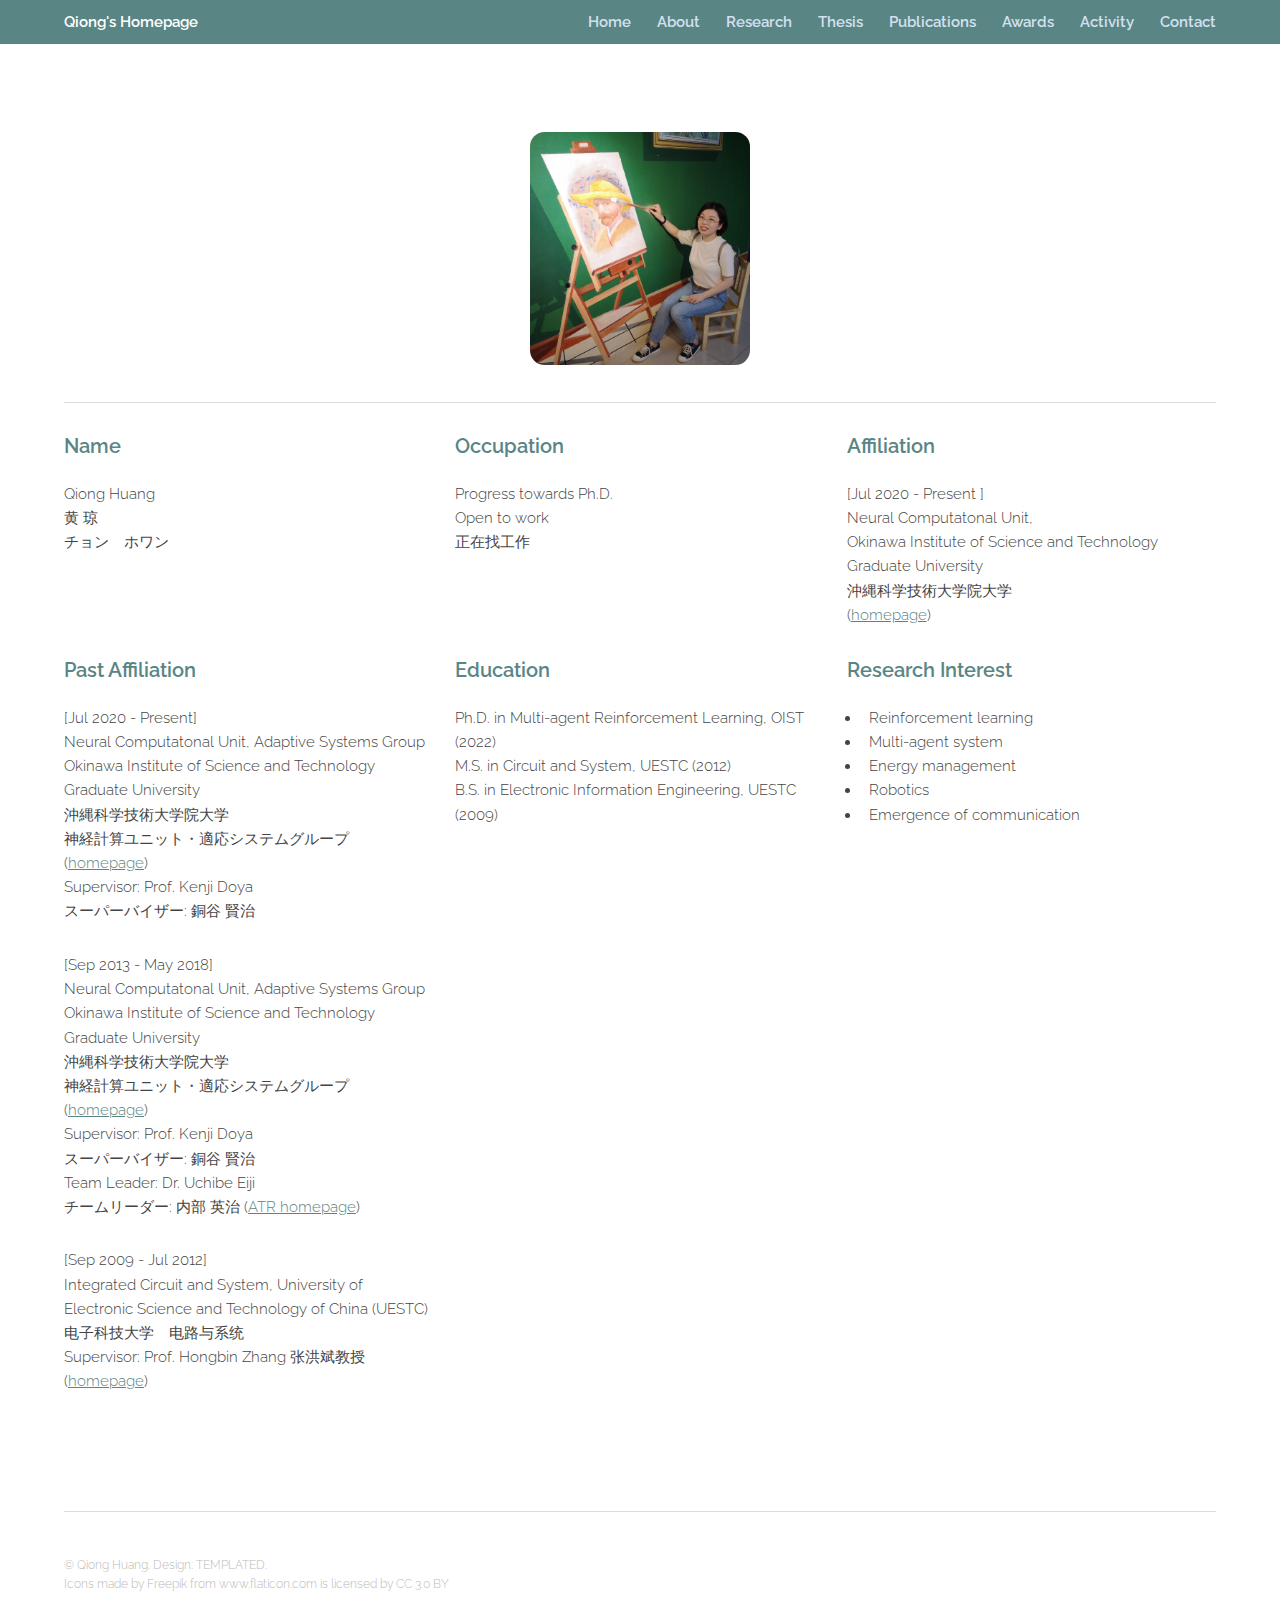
==== commit e8d44f49: "change page icon(logo) and titles" ====
--- a/about.html
+++ b/about.html
@@ -6,10 +6,11 @@
 -->
 <html>
 	<head>
-		<title>About - Qiong Huang's Homepage</title>
+		<title>Qiong Huang - About</title>
 		<meta charset="utf-8" />
 		<meta name="viewport" content="width=device-width, initial-scale=1" />
 		<link rel="stylesheet" href="assets/css/main.css" />
+		<link rel="shortcut icon" href="images/logo.ico" >
 	</head>
 	<body class="subpage">
 
@@ -36,26 +37,26 @@
 					
 					<hr />
 					
-					<!-- <div class="row">
+					<div class="row">
 						<div class="4u 12u$(small)">
-							<h3>Name</h3>
+							<h3 style="font-weight: 600">Name</h3>
 							<p>Qiong Huang<br />
-							黄琼<br />
+							黄 琼<br />
 							チョン　ホワン</p>
 						</div>
 						<div class="4u 12u$(small)">
-							<h3>Occupation</h3>
-							<p>Open to work<br /> 正在找工作</p>
+							<h3 style="font-weight: 600">Occupation</h3>
+							<p>Progress towards Ph.D. <br /> Open to work<br /> 正在找工作</p>
 						</div>
 						<div class="4u$ 12u$(small)">
-							<h3>Affiliation</h3>
-							<p>[Feb 2022 - now ]<br />
-							NC Unit,<br />
-							OIST<br/>
+							<h3 style="font-weight: 600">Affiliation</h3>
+							<p>[Jul 2020 - Present ]<br />
+							Neural Computatonal Unit,<br />
+							Okinawa Institute of Science and Technology Graduate University<br/>
 							沖縄科学技術大学院大学<br />
 							(<a href="https://groups.oist.jp/ncu" target="_blank">homepage</a>)<br />
 						</div>
-					</div> -->
+					</div>
 					
 					<div class="row">
 						<div class="4u 12u$(medium)">
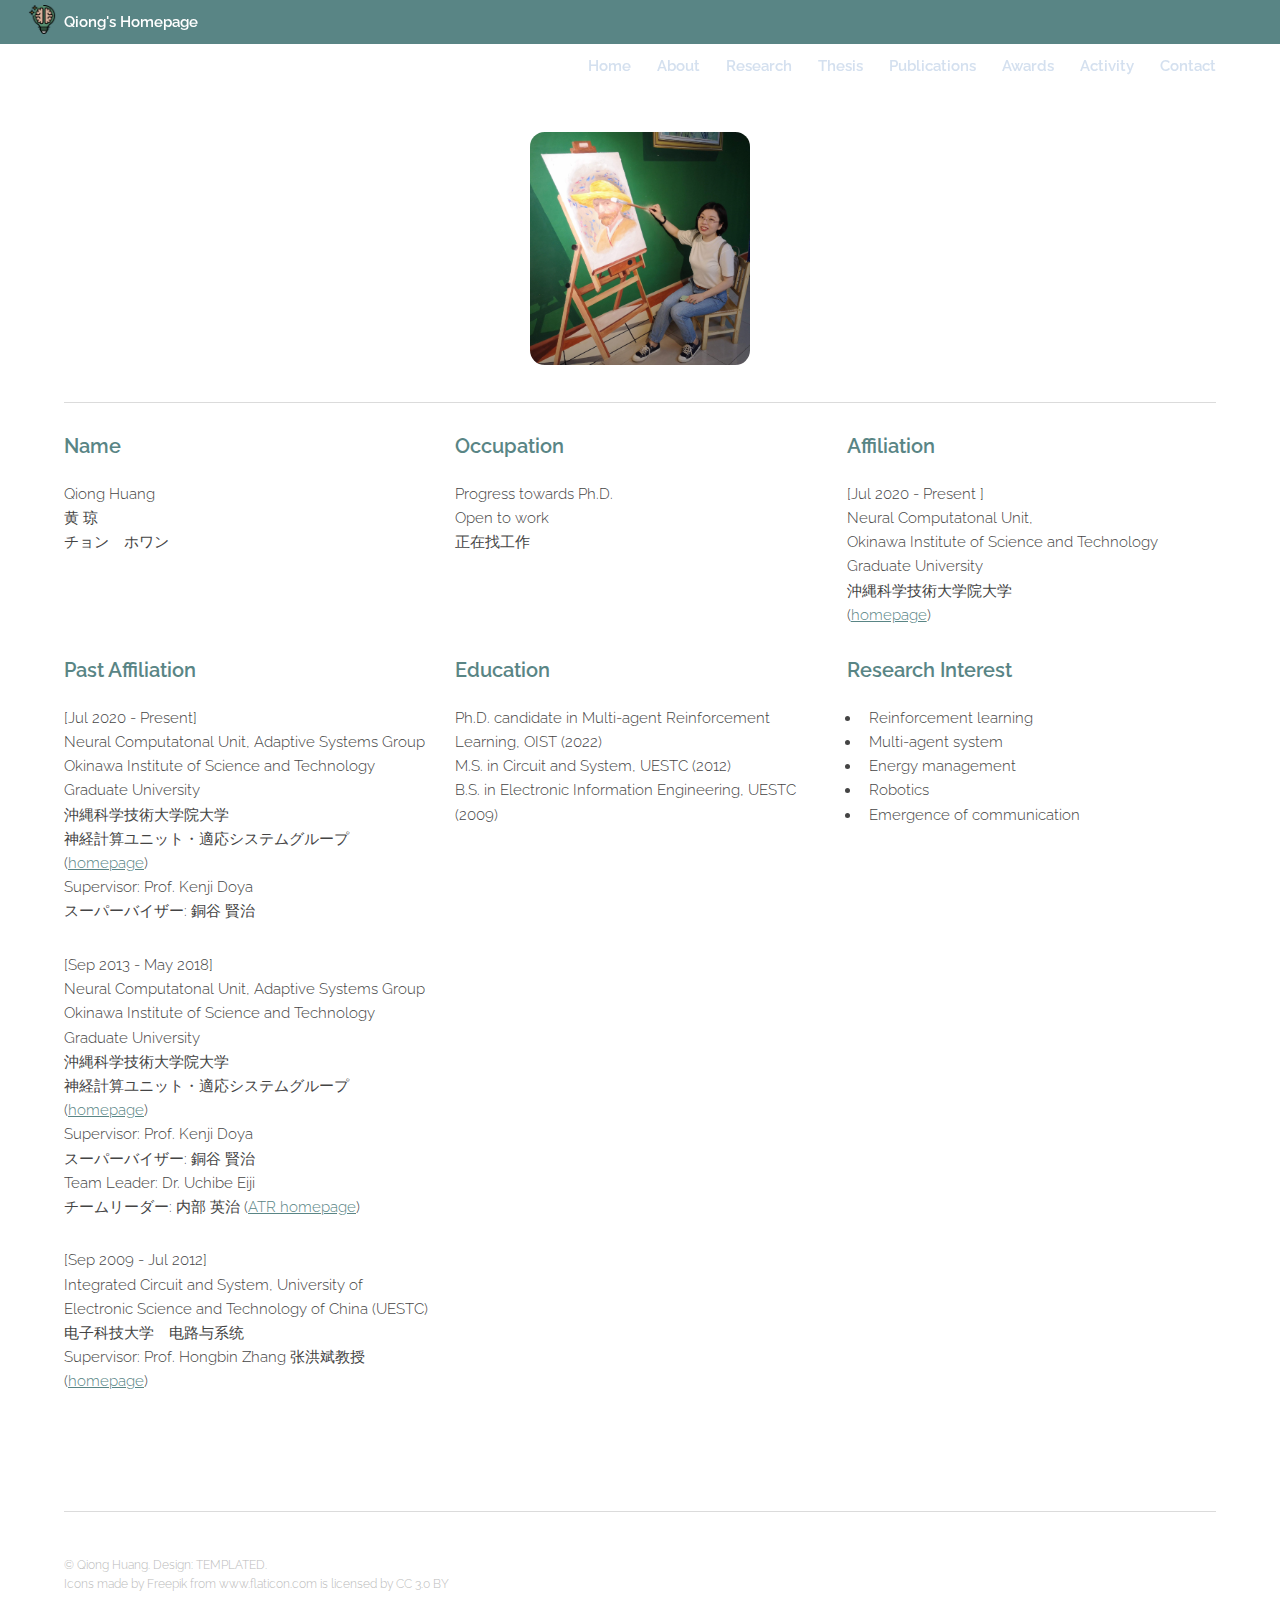
==== commit 32036dda: "add homepage icon" ====
--- a/about.html
+++ b/about.html
@@ -17,6 +17,7 @@
 		<!-- Header -->
 			<header id="header">
 				<div class="inner">
+					<img src="images/homepage.png" style="width: 2em; margin: 0 80em -0.5em -2.5em;"/>
 					<a href="index.html" class="logo">Qiong's Homepage</a>
 					<nav id="nav">
 					</nav>
@@ -89,7 +90,7 @@
 						<div class="4u 12u$(medium)">
 							<h3 style="font-weight: 600">Education</h3>
 							<p>
-							Ph.D. in Multi-agent Reinforcement Learning, OIST (2022)<br/>
+							Ph.D. candidate in Multi-agent Reinforcement Learning, OIST (2022)<br/>
 							M.S. in Circuit and System, UESTC (2012)<br/>
 							B.S. in Electronic Information Engineering, UESTC (2009)</p>
 						</div>
@@ -106,7 +107,7 @@
 					</div>
 				</div>
 			</section>
-
+ 
 		<!-- Footer -->
 			<footer id="footer">
 				<div class="inner">
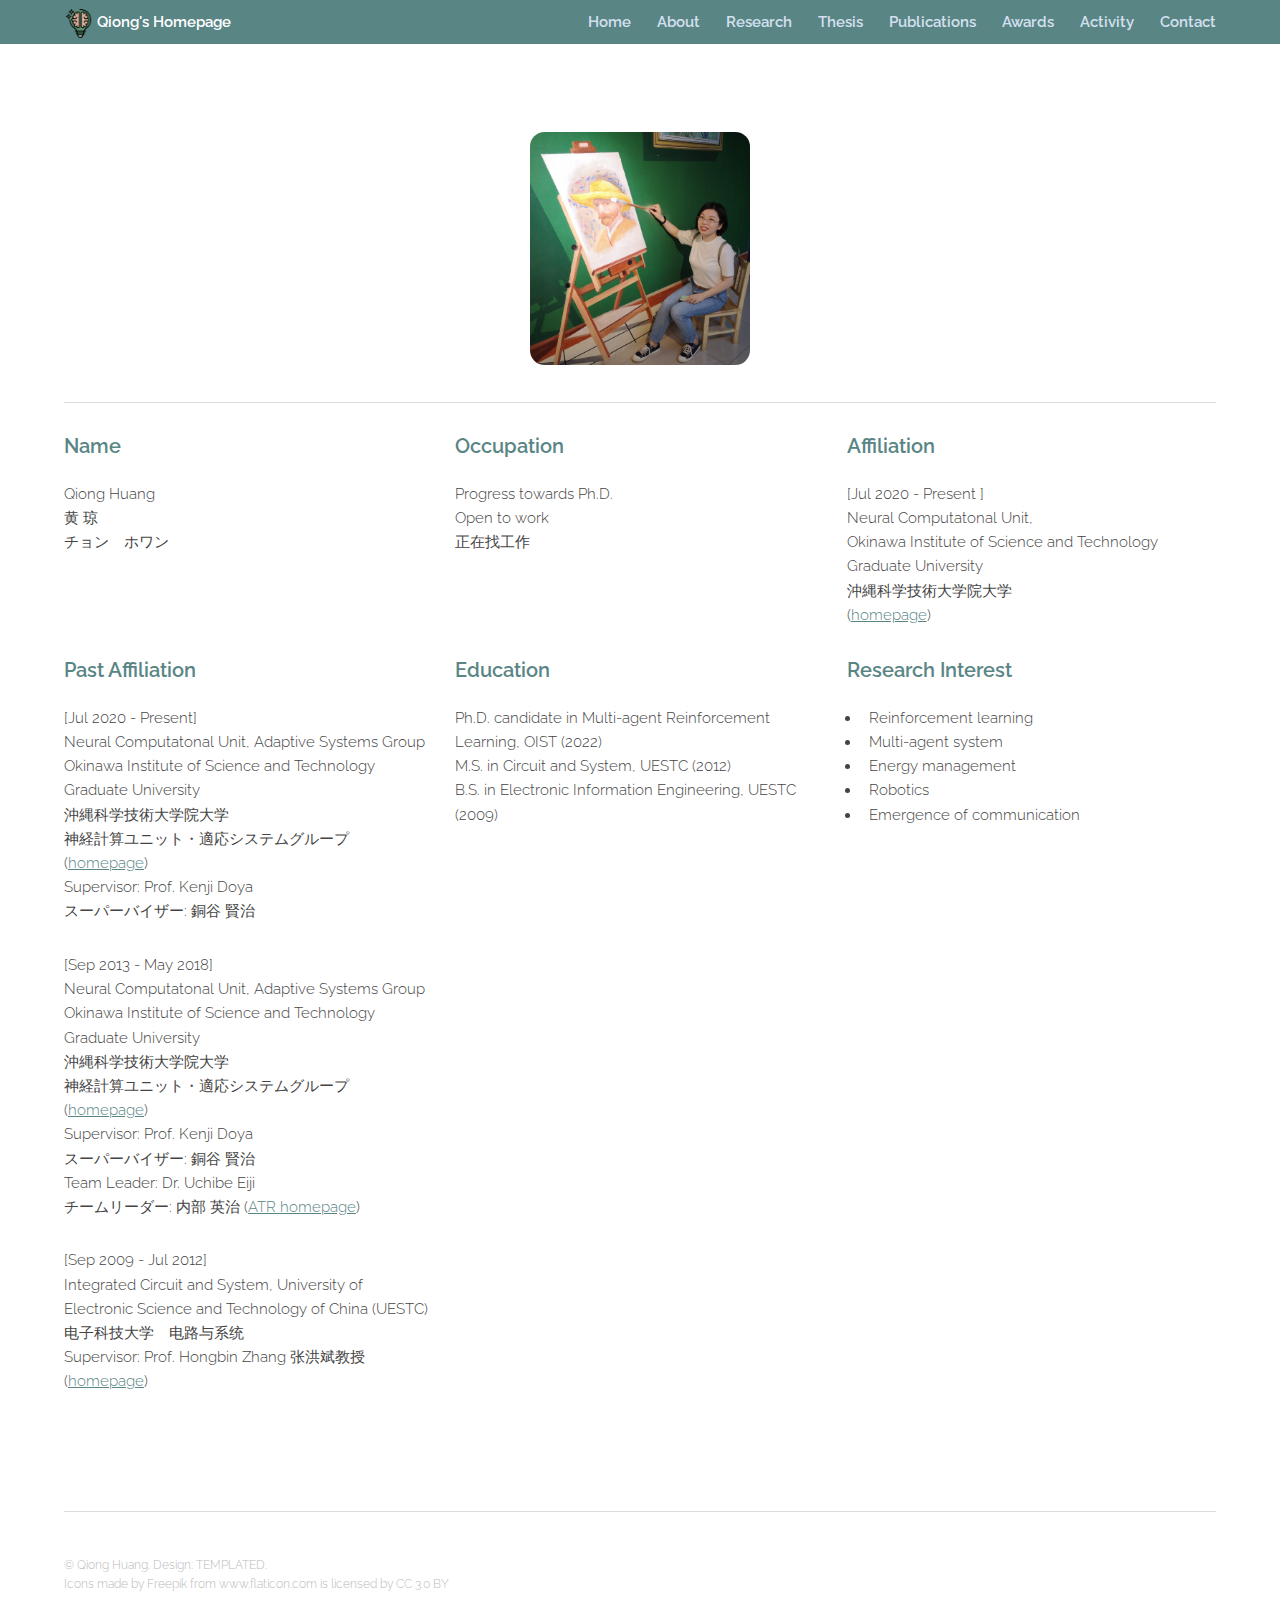
==== commit 8aa9d38f: "change icon pos" ====
--- a/about.html
+++ b/about.html
@@ -17,8 +17,7 @@
 		<!-- Header -->
 			<header id="header">
 				<div class="inner">
-					<img src="images/homepage.png" style="width: 2em; margin: 0 80em -0.5em -2.5em;"/>
-					<a href="index.html" class="logo">Qiong's Homepage</a>
+					<a href="index.html" class="logo"> <img src="images/homepage.png" style="width: 2em; vertical-align:middle"/> Qiong's Homepage</a>
 					<nav id="nav">
 					</nav>
 					<a href="#navPanel" class="navPanelToggle"><span class="fa fa-bars"></span></a>
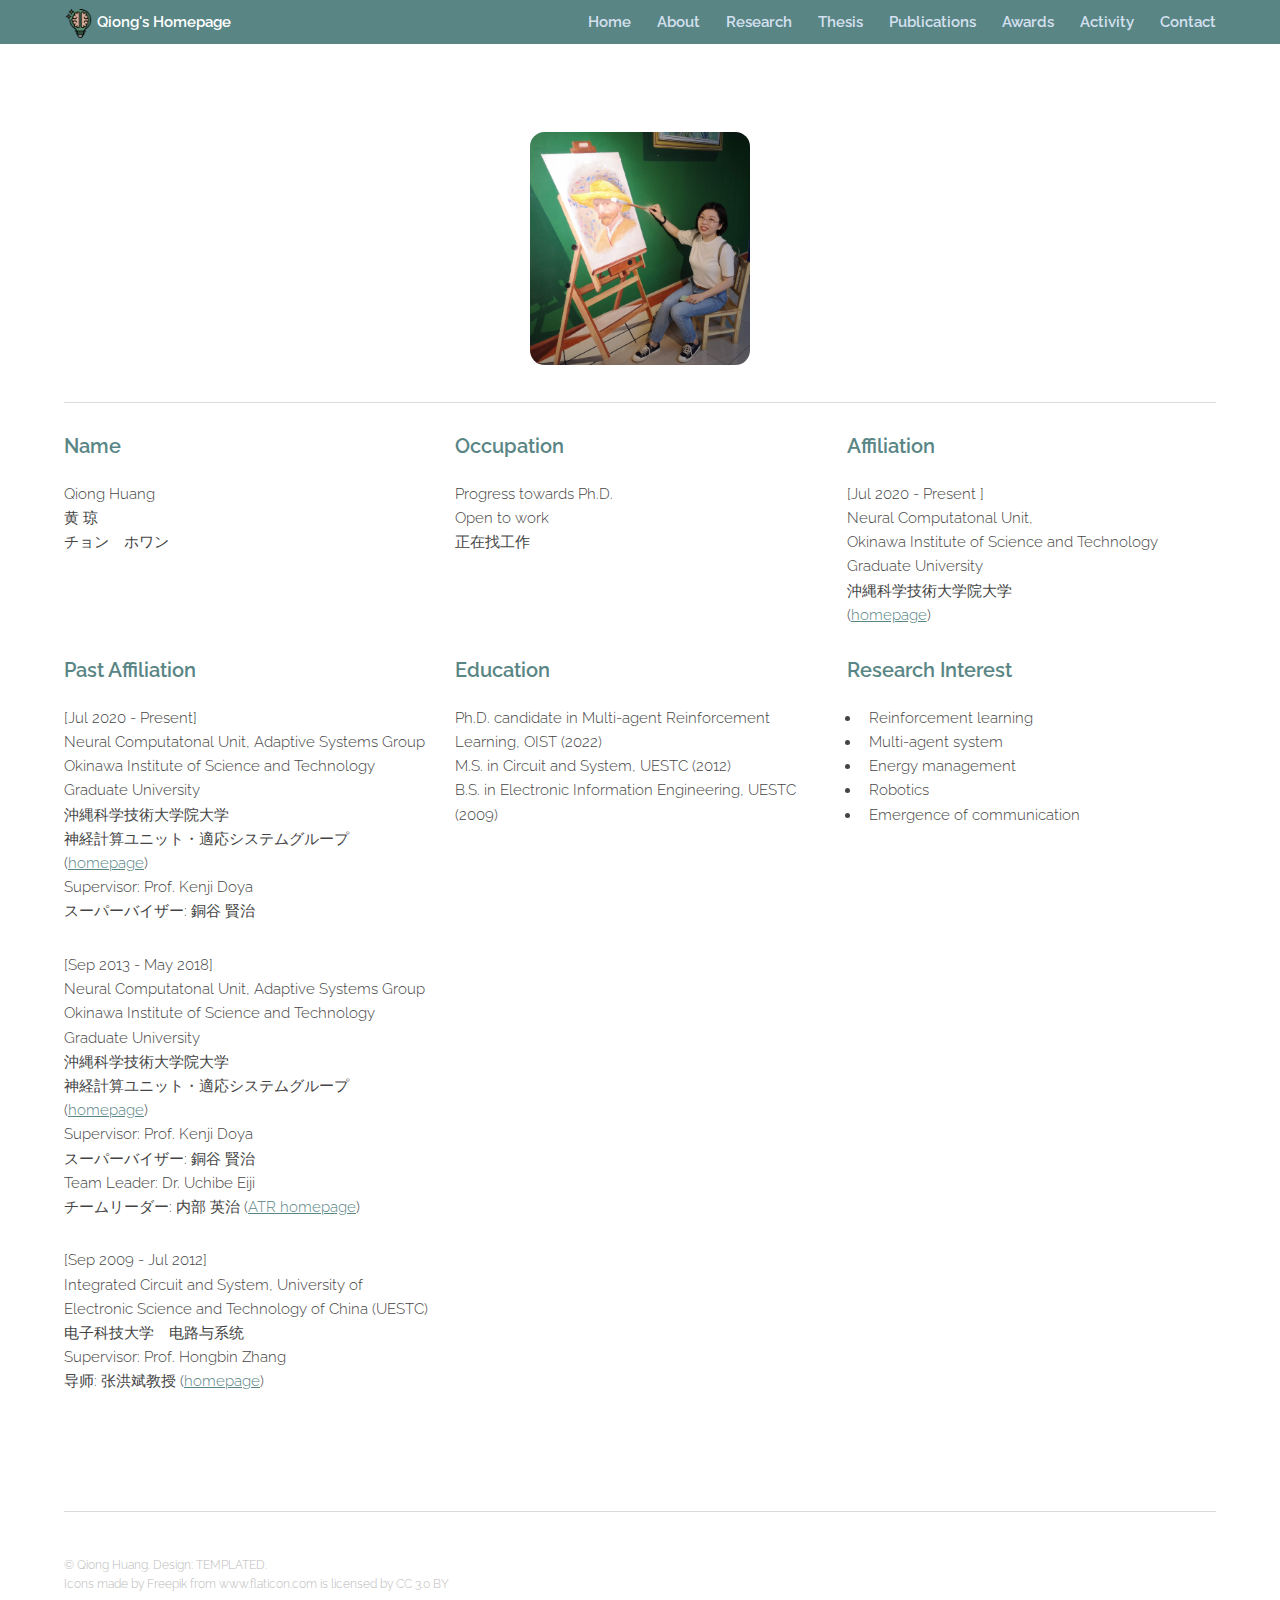
==== commit a2dcae5f: "update about" ====
--- a/about.html
+++ b/about.html
@@ -84,7 +84,8 @@
 							<p>[Sep 2009 - Jul 2012]<br>
 							Integrated Circuit and System, University of Electronic
 							Science and Technology of China (UESTC)<br/>电子科技大学　电路与系统<br/>
-							Supervisor: Prof. Hongbin Zhang 张洪斌教授 (<a href="https://www.sice.uestc.edu.cn/info/1302/5127.htm" target="_blank">homepage</a>)</p>
+							Supervisor: Prof. Hongbin Zhang<br />
+							导师: 张洪斌教授 (<a href="https://www.sice.uestc.edu.cn/info/1302/5127.htm" target="_blank">homepage</a>)</p>
 						</div>
 						<div class="4u 12u$(medium)">
 							<h3 style="font-weight: 600">Education</h3>
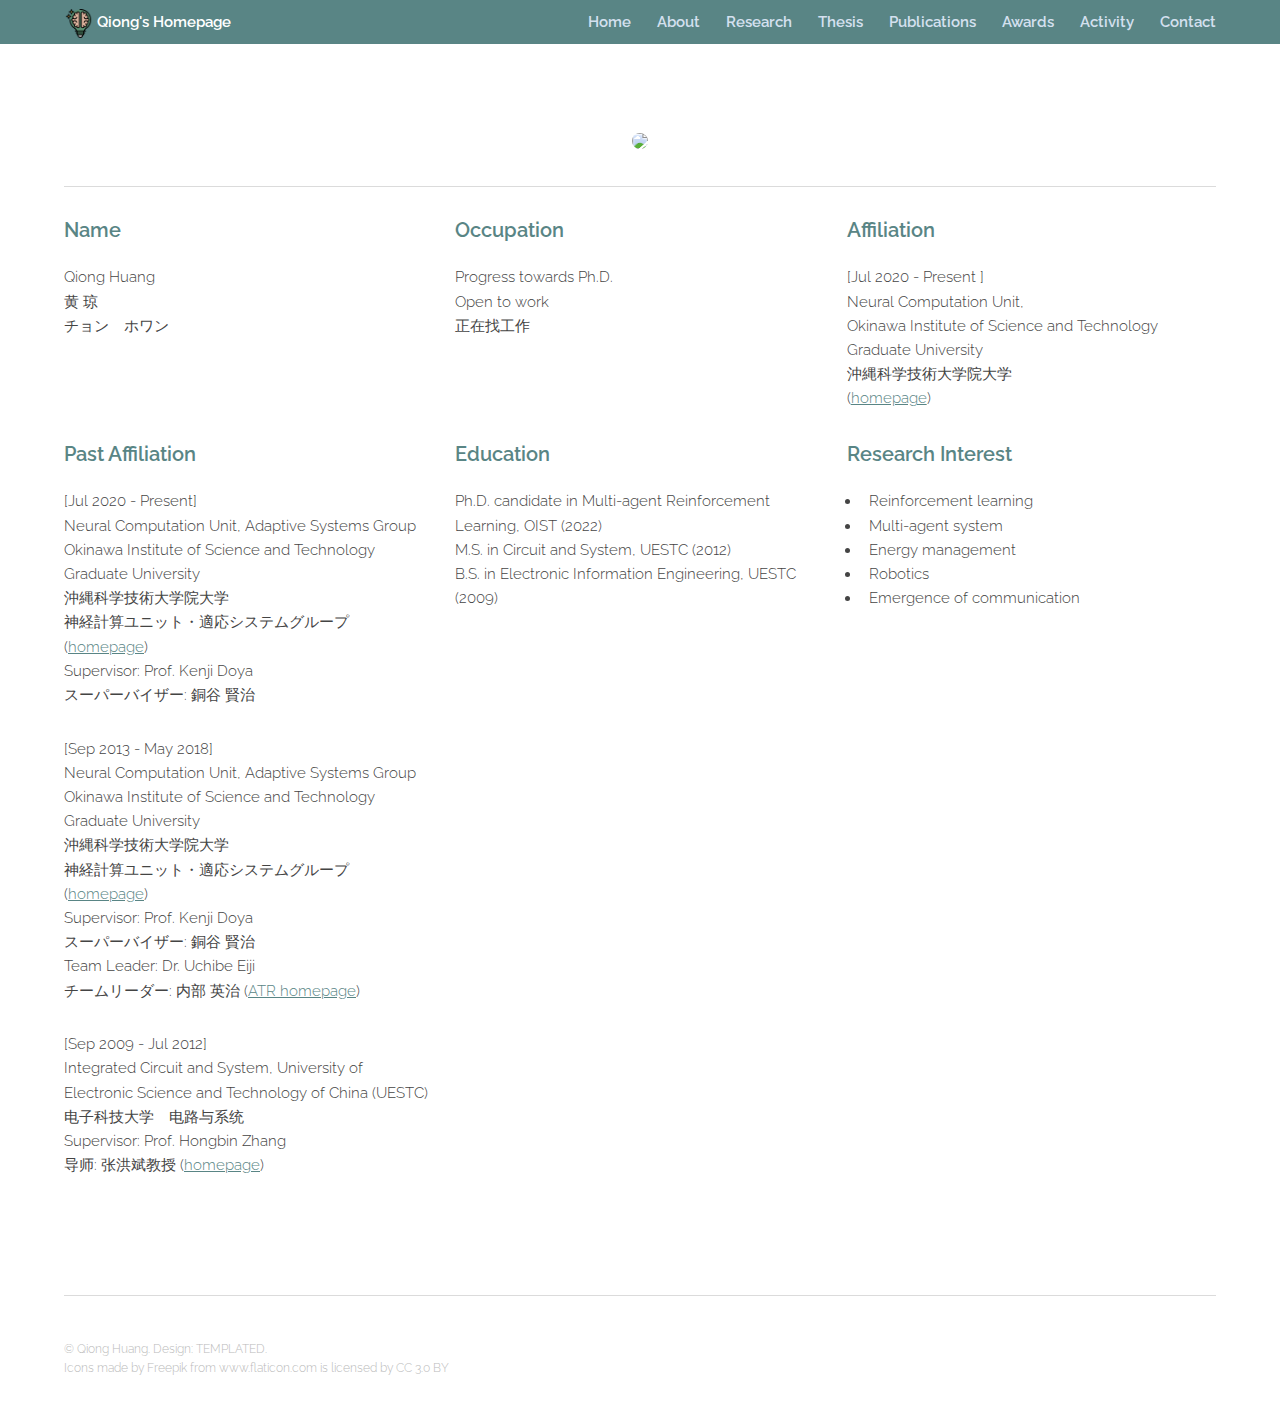
==== commit 19c5767a: "update info" ====
--- a/about.html
+++ b/about.html
@@ -32,7 +32,7 @@
 					</header> -->
 					
 					<div style="text-align: center;">
-						<img src="images/me.jpg" style="width: 15em;border-radius: 1em;"/>
+						<img src="images/Qiong.jpg" style="width: 15em;border-radius: 1em;"/>
 					</div>
 					
 					<hr />
@@ -51,7 +51,7 @@
 						<div class="4u$ 12u$(small)">
 							<h3 style="font-weight: 600">Affiliation</h3>
 							<p>[Jul 2020 - Present ]<br />
-							Neural Computatonal Unit,<br />
+							Neural Computation Unit,<br />
 							Okinawa Institute of Science and Technology Graduate University<br/>
 							沖縄科学技術大学院大学<br />
 							(<a href="https://groups.oist.jp/ncu" target="_blank">homepage</a>)<br />
@@ -62,7 +62,7 @@
 						<div class="4u 12u$(medium)">
 							<h3 style="font-weight: 600">Past Affiliation</h3>
 							<p>[Jul 2020 - Present]<br />
-							Neural Computatonal Unit, Adaptive Systems Group<br />
+							Neural Computation Unit, Adaptive Systems Group<br />
 							Okinawa Institute of Science and Technology Graduate University<br/>
 							沖縄科学技術大学院大学<br />
 							神経計算ユニット・適応システムグループ
@@ -71,7 +71,7 @@
 							Supervisor: Prof. Kenji Doya<br />
 							スーパーバイザー: 銅谷 賢治</p>
 							<p>[Sep 2013 - May 2018]<br />
-								Neural Computatonal Unit, Adaptive Systems Group<br />
+								Neural Computation Unit, Adaptive Systems Group<br />
 								Okinawa Institute of Science and Technology Graduate University<br/>沖縄科学技術大学院大学<br />
 								神経計算ユニット・適応システムグループ
 							(<a href="https://groups.oist.jp/ncu" target="_blank">homepage</a>)<br />
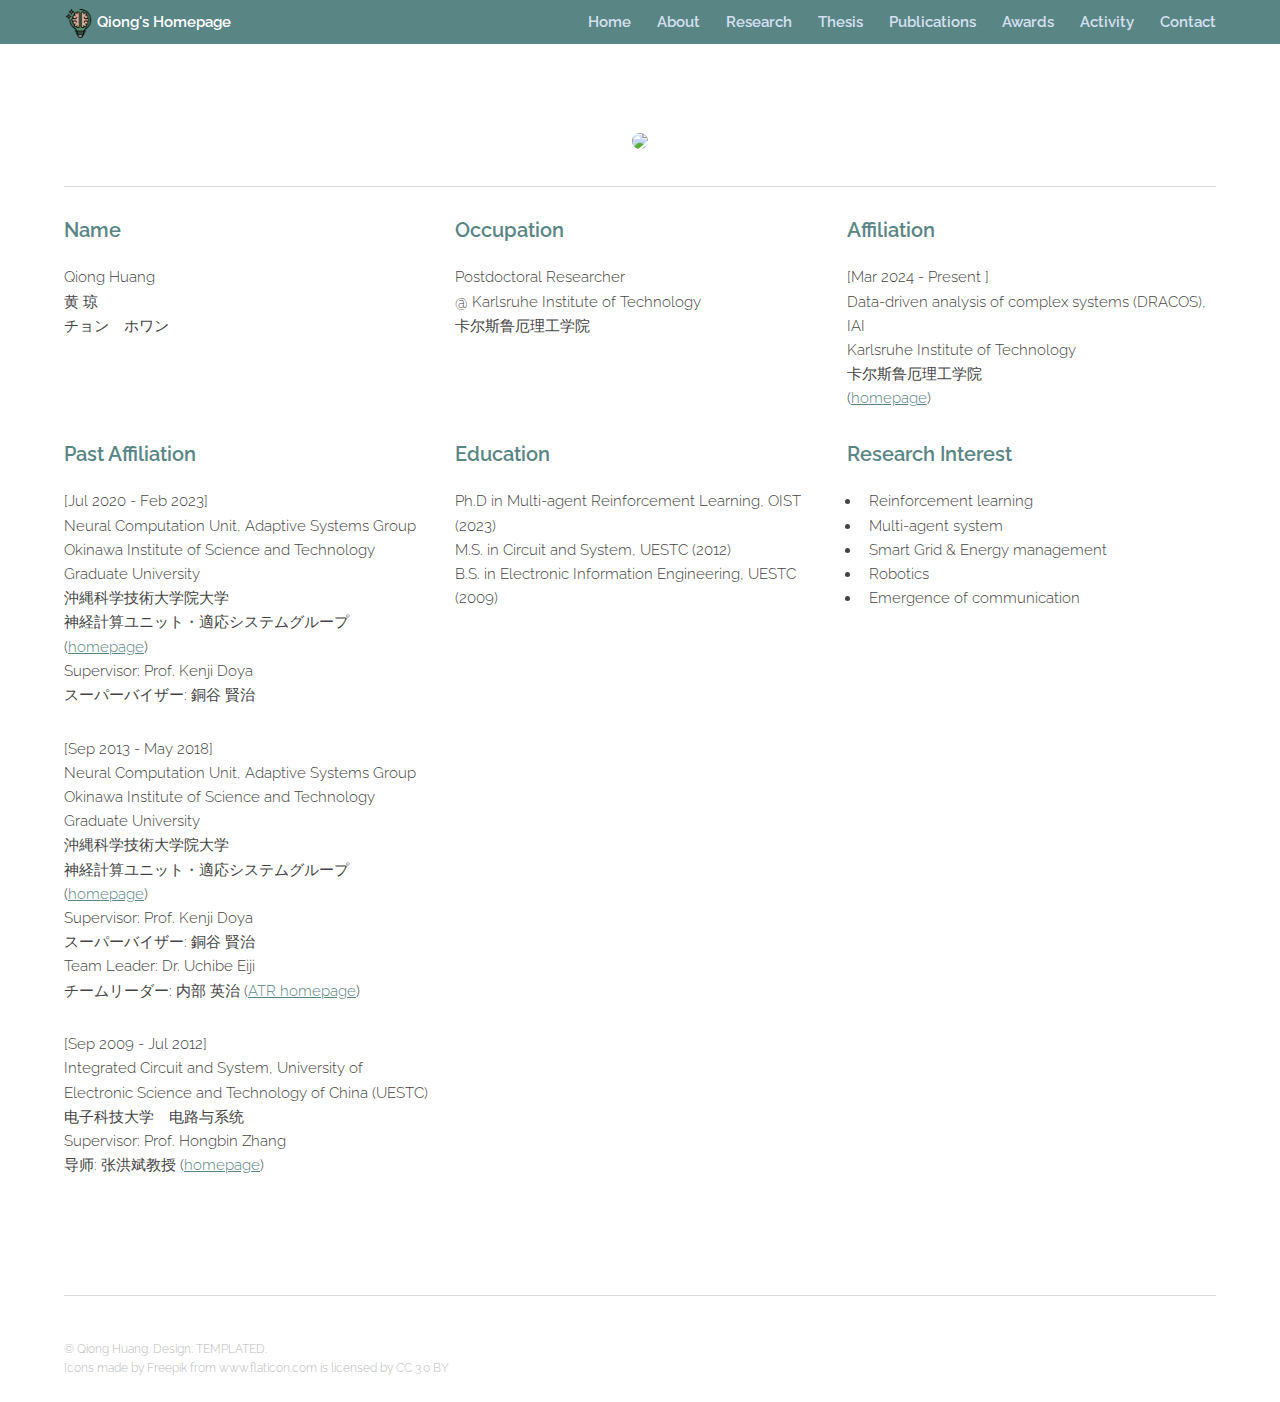
==== commit 3a0578ef: "update of affliation" ====
--- a/about.html
+++ b/about.html
@@ -46,22 +46,22 @@
 						</div>
 						<div class="4u 12u$(small)">
 							<h3 style="font-weight: 600">Occupation</h3>
-							<p>Progress towards Ph.D. <br /> Open to work<br /> 正在找工作</p>
+							<p>Postdoctoral Researcher <br /> @ Karlsruhe Institute of Technology <br /> 卡尔斯鲁厄理工学院</p>
 						</div>
 						<div class="4u$ 12u$(small)">
 							<h3 style="font-weight: 600">Affiliation</h3>
-							<p>[Jul 2020 - Present ]<br />
-							Neural Computation Unit,<br />
-							Okinawa Institute of Science and Technology Graduate University<br/>
-							沖縄科学技術大学院大学<br />
-							(<a href="https://groups.oist.jp/ncu" target="_blank">homepage</a>)<br />
+							<p>[Mar 2024 - Present ]<br />
+							Data-driven analysis of complex systems (DRACOS), IAI<br />
+							Karlsruhe Institute of Technology<br/>
+							卡尔斯鲁厄理工学院<br />
+							(<a href="https://www.iai.kit.edu/english/research_areas_4102.php" target="_blank">homepage</a>)<br />
 						</div>
 					</div>
 					
 					<div class="row">
 						<div class="4u 12u$(medium)">
 							<h3 style="font-weight: 600">Past Affiliation</h3>
-							<p>[Jul 2020 - Present]<br />
+							<p>[Jul 2020 - Feb 2023]<br />
 							Neural Computation Unit, Adaptive Systems Group<br />
 							Okinawa Institute of Science and Technology Graduate University<br/>
 							沖縄科学技術大学院大学<br />
@@ -90,7 +90,7 @@
 						<div class="4u 12u$(medium)">
 							<h3 style="font-weight: 600">Education</h3>
 							<p>
-							Ph.D. candidate in Multi-agent Reinforcement Learning, OIST (2022)<br/>
+							Ph.D in Multi-agent Reinforcement Learning, OIST (2023)<br/>
 							M.S. in Circuit and System, UESTC (2012)<br/>
 							B.S. in Electronic Information Engineering, UESTC (2009)</p>
 						</div>
@@ -99,7 +99,7 @@
 								<ul>
 									<li>Reinforcement learning </li>
 									<li>Multi-agent system </li>
-									<li>Energy management </li>
+									<li>Smart Grid & Energy management </li>
 									<li>Robotics </li>
 									<li>Emergence of communication</li>
 								</ul>
